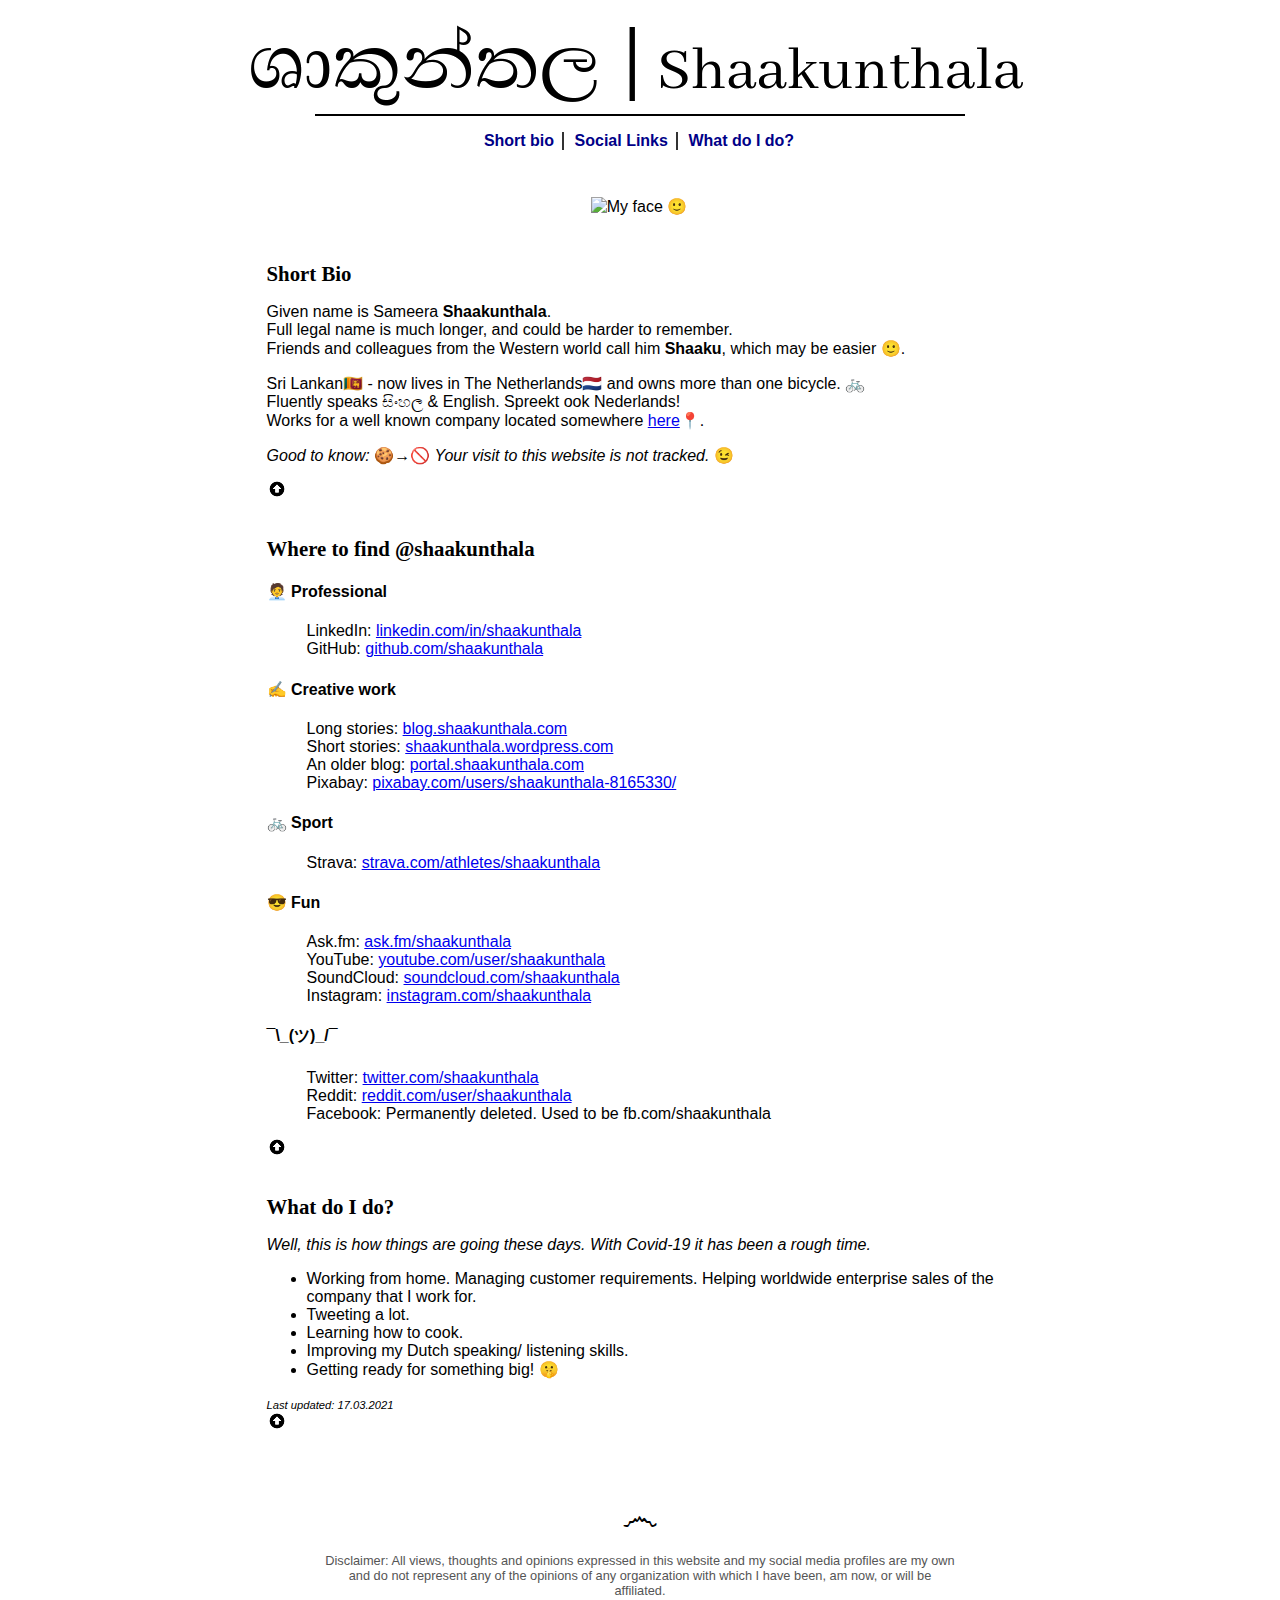
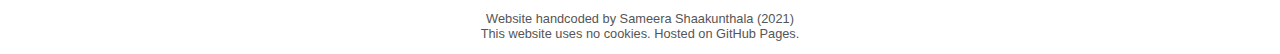
==== index.html @ c6a709c9 "Update index.html" ====
<!DOCTYPE html>
<html lang="en">
    <head>
        <title>Shaakunthala.com | Let’s get to know him!</title>
        <meta name=viewport content="width=device-width, initial-scale=1"/>
        <meta name="description" content="Personal website of Sri Lankan information technology professional, experienced JIRA specialist, and tech blogger Sameera Shaakunthala. Let’s get to know more!"/>
        <meta name="keywords" content="Shaakunthala,Shakunthala,Sameera,Atlassian,JIRA,Confluence,Bitbucket,Stash,Expert,Agile,ServiceDesk,Scrum,Kanban,Freelancer,ScrumMaster,SME,Specialist,Administrator,Developer,Blogger,Mentor,Toastmaster,LKA,NLD,Netherlands,Eindhoven,DenBosch,sHertogenbosch,Ambalangoda,Colombo,SriLanka,SriLankan,Lankan,Sri,Lanka,LK,NL,Sri Lankan JIRA administrator,Sri Lankan JIRA specialist,ශාකුන්තල,සිංහල,බ්ලොග්,සමීර"/>
        <meta name="author" content="Sameera Shaakunthala"/>
        <meta http-equiv="content-type" content="text/html; charset=UTF-8" />
        <!-- Facebook/ Twitter -->
        <meta property="og:title" content="Shaakunthala.com | Let’s get to know him!"/>
        <meta property="og:site_name" content="Personal website of Sameera Shaakunthala."/>
        <meta property="og:type" content="website"/>
        <meta property="twitter:title" content="Shaakunthala.com | Let’s get to know him!"/>
        <meta property="og:description" content="Personal website of Sri Lankan information technology professional, experienced JIRA specialist, and tech blogger Sameera Shaakunthala. Let’s get to know more!"/>
        <meta property="twitter:description" content="Personal website of Sri Lankan information technology professional, experienced JIRA specialist/ administrator, and tech blogger Sameera Shaakunthala. Let’s get to know more!"/>
        <meta name="twitter:card" content="summary"/>
        <meta property="og:image" content="http://www.shaakunthala.com/me.jpg"/>
        <meta property="twitter:image" content="http://www.shaakunthala.com/me.jpg"/>
        <meta property="og:url" content="http://www.shaakunthala.com/" />
        <meta name="twitter:site" content="http://www.shaakunthala.com/" />
        <!-- Facebook/ Twitter -->
        <link rel="shortcut icon" type="image/png" href="[data-uri]"/>
        <script>
            <!--
                /*! jQuery v3.5.1 | (c) JS Foundation and other contributors | jquery.org/license */
!function(e,t){"use strict";"object"==typeof module&&"object"==typeof module.exports?module.exports=e.document?t(e,!0):function(e){if(!e.document)throw new Error("jQuery requires a window with a document");return t(e)}:t(e)}("undefined"!=typeof window?window:this,function(C,e){"use strict";var t=[],r=Object.getPrototypeOf,s=t.slice,g=t.flat?function(e){return t.flat.call(e)}:function(e){return t.concat.apply([],e)},u=t.push,i=t.indexOf,n={},o=n.toString,v=n.hasOwnProperty,a=v.toString,l=a.call(Object),y={},m=function(e){return"function"==typeof e&&"number"!=typeof e.nodeType},x=function(e){return null!=e&&e===e.window},E=C.document,c={type:!0,src:!0,nonce:!0,noModule:!0};function b(e,t,n){var r,i,o=(n=n||E).createElement("script");if(o.text=e,t)for(r in c)(i=t[r]||t.getAttribute&&t.getAttribute(r))&&o.setAttribute(r,i);n.head.appendChild(o).parentNode.removeChild(o)}function w(e){return null==e?e+"":"object"==typeof e||"function"==typeof e?n[o.call(e)]||"object":typeof e}var f="3.5.1",S=function(e,t){return new S.fn.init(e,t)};function p(e){var t=!!e&&"length"in e&&e.length,n=w(e);return!m(e)&&!x(e)&&("array"===n||0===t||"number"==typeof t&&0<t&&t-1 in e)}S.fn=S.prototype={jquery:f,constructor:S,length:0,toArray:function(){return s.call(this)},get:function(e){return null==e?s.call(this):e<0?this[e+this.length]:this[e]},pushStack:function(e){var t=S.merge(this.constructor(),e);return t.prevObject=this,t},each:function(e){return S.each(this,e)},map:function(n){return this.pushStack(S.map(this,function(e,t){return n.call(e,t,e)}))},slice:function(){return this.pushStack(s.apply(this,arguments))},first:function(){return this.eq(0)},last:function(){return this.eq(-1)},even:function(){return this.pushStack(S.grep(this,function(e,t){return(t+1)%2}))},odd:function(){return this.pushStack(S.grep(this,function(e,t){return t%2}))},eq:function(e){var t=this.length,n=+e+(e<0?t:0);return this.pushStack(0<=n&&n<t?[this[n]]:[])},end:function(){return this.prevObject||this.constructor()},push:u,sort:t.sort,splice:t.splice},S.extend=S.fn.extend=function(){var e,t,n,r,i,o,a=arguments[0]||{},s=1,u=arguments.length,l=!1;for("boolean"==typeof a&&(l=a,a=arguments[s]||{},s++),"object"==typeof a||m(a)||(a={}),s===u&&(a=this,s--);s<u;s++)if(null!=(e=arguments[s]))for(t in e)r=e[t],"__proto__"!==t&&a!==r&&(l&&r&&(S.isPlainObject(r)||(i=Array.isArray(r)))?(n=a[t],o=i&&!Array.isArray(n)?[]:i||S.isPlainObject(n)?n:{},i=!1,a[t]=S.extend(l,o,r)):void 0!==r&&(a[t]=r));return a},S.extend({expando:"jQuery"+(f+Math.random()).replace(/\D/g,""),isReady:!0,error:function(e){throw new Error(e)},noop:function(){},isPlainObject:function(e){var t,n;return!(!e||"[object Object]"!==o.call(e))&&(!(t=r(e))||"function"==typeof(n=v.call(t,"constructor")&&t.constructor)&&a.call(n)===l)},isEmptyObject:function(e){var t;for(t in e)return!1;return!0},globalEval:function(e,t,n){b(e,{nonce:t&&t.nonce},n)},each:function(e,t){var n,r=0;if(p(e)){for(n=e.length;r<n;r++)if(!1===t.call(e[r],r,e[r]))break}else for(r in e)if(!1===t.call(e[r],r,e[r]))break;return e},makeArray:function(e,t){var n=t||[];return null!=e&&(p(Object(e))?S.merge(n,"string"==typeof e?[e]:e):u.call(n,e)),n},inArray:function(e,t,n){return null==t?-1:i.call(t,e,n)},merge:function(e,t){for(var n=+t.length,r=0,i=e.length;r<n;r++)e[i++]=t[r];return e.length=i,e},grep:function(e,t,n){for(var r=[],i=0,o=e.length,a=!n;i<o;i++)!t(e[i],i)!==a&&r.push(e[i]);return r},map:function(e,t,n){var r,i,o=0,a=[];if(p(e))for(r=e.length;o<r;o++)null!=(i=t(e[o],o,n))&&a.push(i);else for(o in e)null!=(i=t(e[o],o,n))&&a.push(i);return g(a)},guid:1,support:y}),"function"==typeof Symbol&&(S.fn[Symbol.iterator]=t[Symbol.iterator]),S.each("Boolean Number String Function Array Date RegExp Object Error Symbol".split(" "),function(e,t){n["[object "+t+"]"]=t.toLowerCase()});var d=function(n){var e,d,b,o,i,h,f,g,w,u,l,T,C,a,E,v,s,c,y,S="sizzle"+1*new Date,p=n.document,k=0,r=0,m=ue(),x=ue(),A=ue(),N=ue(),D=function(e,t){return e===t&&(l=!0),0},j={}.hasOwnProperty,t=[],q=t.pop,L=t.push,H=t.push,O=t.slice,P=function(e,t){for(var n=0,r=e.length;n<r;n++)if(e[n]===t)return n;return-1},R="checked|selected|async|autofocus|autoplay|controls|defer|disabled|hidden|ismap|loop|multiple|open|readonly|required|scoped",M="[\\x20\\t\\r\\n\\f]",I="(?:\\\\[\\da-fA-F]{1,6}"+M+"?|\\\\[^\\r\\n\\f]|[\\w-]|[^\0-\\x7f])+",W="\\["+M+"*("+I+")(?:"+M+"*([*^$|!~]?=)"+M+"*(?:'((?:\\\\.|[^\\\\'])*)'|\"((?:\\\\.|[^\\\\\"])*)\"|("+I+"))|)"+M+"*\\]",F=":("+I+")(?:\\((('((?:\\\\.|[^\\\\'])*)'|\"((?:\\\\.|[^\\\\\"])*)\")|((?:\\\\.|[^\\\\()[\\]]|"+W+")*)|.*)\\)|)",B=new RegExp(M+"+","g"),$=new RegExp("^"+M+"+|((?:^|[^\\\\])(?:\\\\.)*)"+M+"+$","g"),_=new RegExp("^"+M+"*,"+M+"*"),z=new RegExp("^"+M+"*([>+~]|"+M+")"+M+"*"),U=new RegExp(M+"|>"),X=new RegExp(F),V=new RegExp("^"+I+"$"),G={ID:new RegExp("^#("+I+")"),CLASS:new RegExp("^\\.("+I+")"),TAG:new RegExp("^("+I+"|[*])"),ATTR:new RegExp("^"+W),PSEUDO:new RegExp("^"+F),CHILD:new RegExp("^:(only|first|last|nth|nth-last)-(child|of-type)(?:\\("+M+"*(even|odd|(([+-]|)(\\d*)n|)"+M+"*(?:([+-]|)"+M+"*(\\d+)|))"+M+"*\\)|)","i"),bool:new RegExp("^(?:"+R+")$","i"),needsContext:new RegExp("^"+M+"*[>+~]|:(even|odd|eq|gt|lt|nth|first|last)(?:\\("+M+"*((?:-\\d)?\\d*)"+M+"*\\)|)(?=[^-]|$)","i")},Y=/HTML$/i,Q=/^(?:input|select|textarea|button)$/i,J=/^h\d$/i,K=/^[^{]+\{\s*\[native \w/,Z=/^(?:#([\w-]+)|(\w+)|\.([\w-]+))$/,ee=/[+~]/,te=new RegExp("\\\\[\\da-fA-F]{1,6}"+M+"?|\\\\([^\\r\\n\\f])","g"),ne=function(e,t){var n="0x"+e.slice(1)-65536;return t||(n<0?String.fromCharCode(n+65536):String.fromCharCode(n>>10|55296,1023&n|56320))},re=/([\0-\x1f\x7f]|^-?\d)|^-$|[^\0-\x1f\x7f-\uFFFF\w-]/g,ie=function(e,t){return t?"\0"===e?"\ufffd":e.slice(0,-1)+"\\"+e.charCodeAt(e.length-1).toString(16)+" ":"\\"+e},oe=function(){T()},ae=be(function(e){return!0===e.disabled&&"fieldset"===e.nodeName.toLowerCase()},{dir:"parentNode",next:"legend"});try{H.apply(t=O.call(p.childNodes),p.childNodes),t[p.childNodes.length].nodeType}catch(e){H={apply:t.length?function(e,t){L.apply(e,O.call(t))}:function(e,t){var n=e.length,r=0;while(e[n++]=t[r++]);e.length=n-1}}}function se(t,e,n,r){var i,o,a,s,u,l,c,f=e&&e.ownerDocument,p=e?e.nodeType:9;if(n=n||[],"string"!=typeof t||!t||1!==p&&9!==p&&11!==p)return n;if(!r&&(T(e),e=e||C,E)){if(11!==p&&(u=Z.exec(t)))if(i=u[1]){if(9===p){if(!(a=e.getElementById(i)))return n;if(a.id===i)return n.push(a),n}else if(f&&(a=f.getElementById(i))&&y(e,a)&&a.id===i)return n.push(a),n}else{if(u[2])return H.apply(n,e.getElementsByTagName(t)),n;if((i=u[3])&&d.getElementsByClassName&&e.getElementsByClassName)return H.apply(n,e.getElementsByClassName(i)),n}if(d.qsa&&!N[t+" "]&&(!v||!v.test(t))&&(1!==p||"object"!==e.nodeName.toLowerCase())){if(c=t,f=e,1===p&&(U.test(t)||z.test(t))){(f=ee.test(t)&&ye(e.parentNode)||e)===e&&d.scope||((s=e.getAttribute("id"))?s=s.replace(re,ie):e.setAttribute("id",s=S)),o=(l=h(t)).length;while(o--)l[o]=(s?"#"+s:":scope")+" "+xe(l[o]);c=l.join(",")}try{return H.apply(n,f.querySelectorAll(c)),n}catch(e){N(t,!0)}finally{s===S&&e.removeAttribute("id")}}}return g(t.replace($,"$1"),e,n,r)}function ue(){var r=[];return function e(t,n){return r.push(t+" ")>b.cacheLength&&delete e[r.shift()],e[t+" "]=n}}function le(e){return e[S]=!0,e}function ce(e){var t=C.createElement("fieldset");try{return!!e(t)}catch(e){return!1}finally{t.parentNode&&t.parentNode.removeChild(t),t=null}}function fe(e,t){var n=e.split("|"),r=n.length;while(r--)b.attrHandle[n[r]]=t}function pe(e,t){var n=t&&e,r=n&&1===e.nodeType&&1===t.nodeType&&e.sourceIndex-t.sourceIndex;if(r)return r;if(n)while(n=n.nextSibling)if(n===t)return-1;return e?1:-1}function de(t){return function(e){return"input"===e.nodeName.toLowerCase()&&e.type===t}}function he(n){return function(e){var t=e.nodeName.toLowerCase();return("input"===t||"button"===t)&&e.type===n}}function ge(t){return function(e){return"form"in e?e.parentNode&&!1===e.disabled?"label"in e?"label"in e.parentNode?e.parentNode.disabled===t:e.disabled===t:e.isDisabled===t||e.isDisabled!==!t&&ae(e)===t:e.disabled===t:"label"in e&&e.disabled===t}}function ve(a){return le(function(o){return o=+o,le(function(e,t){var n,r=a([],e.length,o),i=r.length;while(i--)e[n=r[i]]&&(e[n]=!(t[n]=e[n]))})})}function ye(e){return e&&"undefined"!=typeof e.getElementsByTagName&&e}for(e in d=se.support={},i=se.isXML=function(e){var t=e.namespaceURI,n=(e.ownerDocument||e).documentElement;return!Y.test(t||n&&n.nodeName||"HTML")},T=se.setDocument=function(e){var t,n,r=e?e.ownerDocument||e:p;return r!=C&&9===r.nodeType&&r.documentElement&&(a=(C=r).documentElement,E=!i(C),p!=C&&(n=C.defaultView)&&n.top!==n&&(n.addEventListener?n.addEventListener("unload",oe,!1):n.attachEvent&&n.attachEvent("onunload",oe)),d.scope=ce(function(e){return a.appendChild(e).appendChild(C.createElement("div")),"undefined"!=typeof e.querySelectorAll&&!e.querySelectorAll(":scope fieldset div").length}),d.attributes=ce(function(e){return e.className="i",!e.getAttribute("className")}),d.getElementsByTagName=ce(function(e){return e.appendChild(C.createComment("")),!e.getElementsByTagName("*").length}),d.getElementsByClassName=K.test(C.getElementsByClassName),d.getById=ce(function(e){return a.appendChild(e).id=S,!C.getElementsByName||!C.getElementsByName(S).length}),d.getById?(b.filter.ID=function(e){var t=e.replace(te,ne);return function(e){return e.getAttribute("id")===t}},b.find.ID=function(e,t){if("undefined"!=typeof t.getElementById&&E){var n=t.getElementById(e);return n?[n]:[]}}):(b.filter.ID=function(e){var n=e.replace(te,ne);return function(e){var t="undefined"!=typeof e.getAttributeNode&&e.getAttributeNode("id");return t&&t.value===n}},b.find.ID=function(e,t){if("undefined"!=typeof t.getElementById&&E){var n,r,i,o=t.getElementById(e);if(o){if((n=o.getAttributeNode("id"))&&n.value===e)return[o];i=t.getElementsByName(e),r=0;while(o=i[r++])if((n=o.getAttributeNode("id"))&&n.value===e)return[o]}return[]}}),b.find.TAG=d.getElementsByTagName?function(e,t){return"undefined"!=typeof t.getElementsByTagName?t.getElementsByTagName(e):d.qsa?t.querySelectorAll(e):void 0}:function(e,t){var n,r=[],i=0,o=t.getElementsByTagName(e);if("*"===e){while(n=o[i++])1===n.nodeType&&r.push(n);return r}return o},b.find.CLASS=d.getElementsByClassName&&function(e,t){if("undefined"!=typeof t.getElementsByClassName&&E)return t.getElementsByClassName(e)},s=[],v=[],(d.qsa=K.test(C.querySelectorAll))&&(ce(function(e){var t;a.appendChild(e).innerHTML="<a id='"+S+"'></a><select id='"+S+"-\r\\' msallowcapture=''><option selected=''></option></select>",e.querySelectorAll("[msallowcapture^='']").length&&v.push("[*^$]="+M+"*(?:''|\"\")"),e.querySelectorAll("[selected]").length||v.push("\\["+M+"*(?:value|"+R+")"),e.querySelectorAll("[id~="+S+"-]").length||v.push("~="),(t=C.createElement("input")).setAttribute("name",""),e.appendChild(t),e.querySelectorAll("[name='']").length||v.push("\\["+M+"*name"+M+"*="+M+"*(?:''|\"\")"),e.querySelectorAll(":checked").length||v.push(":checked"),e.querySelectorAll("a#"+S+"+*").length||v.push(".#.+[+~]"),e.querySelectorAll("\\\f"),v.push("[\\r\\n\\f]")}),ce(function(e){e.innerHTML="<a href='' disabled='disabled'></a><select disabled='disabled'><option/></select>";var t=C.createElement("input");t.setAttribute("type","hidden"),e.appendChild(t).setAttribute("name","D"),e.querySelectorAll("[name=d]").length&&v.push("name"+M+"*[*^$|!~]?="),2!==e.querySelectorAll(":enabled").length&&v.push(":enabled",":disabled"),a.appendChild(e).disabled=!0,2!==e.querySelectorAll(":disabled").length&&v.push(":enabled",":disabled"),e.querySelectorAll("*,:x"),v.push(",.*:")})),(d.matchesSelector=K.test(c=a.matches||a.webkitMatchesSelector||a.mozMatchesSelector||a.oMatchesSelector||a.msMatchesSelector))&&ce(function(e){d.disconnectedMatch=c.call(e,"*"),c.call(e,"[s!='']:x"),s.push("!=",F)}),v=v.length&&new RegExp(v.join("|")),s=s.length&&new RegExp(s.join("|")),t=K.test(a.compareDocumentPosition),y=t||K.test(a.contains)?function(e,t){var n=9===e.nodeType?e.documentElement:e,r=t&&t.parentNode;return e===r||!(!r||1!==r.nodeType||!(n.contains?n.contains(r):e.compareDocumentPosition&&16&e.compareDocumentPosition(r)))}:function(e,t){if(t)while(t=t.parentNode)if(t===e)return!0;return!1},D=t?function(e,t){if(e===t)return l=!0,0;var n=!e.compareDocumentPosition-!t.compareDocumentPosition;return n||(1&(n=(e.ownerDocument||e)==(t.ownerDocument||t)?e.compareDocumentPosition(t):1)||!d.sortDetached&&t.compareDocumentPosition(e)===n?e==C||e.ownerDocument==p&&y(p,e)?-1:t==C||t.ownerDocument==p&&y(p,t)?1:u?P(u,e)-P(u,t):0:4&n?-1:1)}:function(e,t){if(e===t)return l=!0,0;var n,r=0,i=e.parentNode,o=t.parentNode,a=[e],s=[t];if(!i||!o)return e==C?-1:t==C?1:i?-1:o?1:u?P(u,e)-P(u,t):0;if(i===o)return pe(e,t);n=e;while(n=n.parentNode)a.unshift(n);n=t;while(n=n.parentNode)s.unshift(n);while(a[r]===s[r])r++;return r?pe(a[r],s[r]):a[r]==p?-1:s[r]==p?1:0}),C},se.matches=function(e,t){return se(e,null,null,t)},se.matchesSelector=function(e,t){if(T(e),d.matchesSelector&&E&&!N[t+" "]&&(!s||!s.test(t))&&(!v||!v.test(t)))try{var n=c.call(e,t);if(n||d.disconnectedMatch||e.document&&11!==e.document.nodeType)return n}catch(e){N(t,!0)}return 0<se(t,C,null,[e]).length},se.contains=function(e,t){return(e.ownerDocument||e)!=C&&T(e),y(e,t)},se.attr=function(e,t){(e.ownerDocument||e)!=C&&T(e);var n=b.attrHandle[t.toLowerCase()],r=n&&j.call(b.attrHandle,t.toLowerCase())?n(e,t,!E):void 0;return void 0!==r?r:d.attributes||!E?e.getAttribute(t):(r=e.getAttributeNode(t))&&r.specified?r.value:null},se.escape=function(e){return(e+"").replace(re,ie)},se.error=function(e){throw new Error("Syntax error, unrecognized expression: "+e)},se.uniqueSort=function(e){var t,n=[],r=0,i=0;if(l=!d.detectDuplicates,u=!d.sortStable&&e.slice(0),e.sort(D),l){while(t=e[i++])t===e[i]&&(r=n.push(i));while(r--)e.splice(n[r],1)}return u=null,e},o=se.getText=function(e){var t,n="",r=0,i=e.nodeType;if(i){if(1===i||9===i||11===i){if("string"==typeof e.textContent)return e.textContent;for(e=e.firstChild;e;e=e.nextSibling)n+=o(e)}else if(3===i||4===i)return e.nodeValue}else while(t=e[r++])n+=o(t);return n},(b=se.selectors={cacheLength:50,createPseudo:le,match:G,attrHandle:{},find:{},relative:{">":{dir:"parentNode",first:!0}," ":{dir:"parentNode"},"+":{dir:"previousSibling",first:!0},"~":{dir:"previousSibling"}},preFilter:{ATTR:function(e){return e[1]=e[1].replace(te,ne),e[3]=(e[3]||e[4]||e[5]||"").replace(te,ne),"~="===e[2]&&(e[3]=" "+e[3]+" "),e.slice(0,4)},CHILD:function(e){return e[1]=e[1].toLowerCase(),"nth"===e[1].slice(0,3)?(e[3]||se.error(e[0]),e[4]=+(e[4]?e[5]+(e[6]||1):2*("even"===e[3]||"odd"===e[3])),e[5]=+(e[7]+e[8]||"odd"===e[3])):e[3]&&se.error(e[0]),e},PSEUDO:function(e){var t,n=!e[6]&&e[2];return G.CHILD.test(e[0])?null:(e[3]?e[2]=e[4]||e[5]||"":n&&X.test(n)&&(t=h(n,!0))&&(t=n.indexOf(")",n.length-t)-n.length)&&(e[0]=e[0].slice(0,t),e[2]=n.slice(0,t)),e.slice(0,3))}},filter:{TAG:function(e){var t=e.replace(te,ne).toLowerCase();return"*"===e?function(){return!0}:function(e){return e.nodeName&&e.nodeName.toLowerCase()===t}},CLASS:function(e){var t=m[e+" "];return t||(t=new RegExp("(^|"+M+")"+e+"("+M+"|$)"))&&m(e,function(e){return t.test("string"==typeof e.className&&e.className||"undefined"!=typeof e.getAttribute&&e.getAttribute("class")||"")})},ATTR:function(n,r,i){return function(e){var t=se.attr(e,n);return null==t?"!="===r:!r||(t+="","="===r?t===i:"!="===r?t!==i:"^="===r?i&&0===t.indexOf(i):"*="===r?i&&-1<t.indexOf(i):"$="===r?i&&t.slice(-i.length)===i:"~="===r?-1<(" "+t.replace(B," ")+" ").indexOf(i):"|="===r&&(t===i||t.slice(0,i.length+1)===i+"-"))}},CHILD:function(h,e,t,g,v){var y="nth"!==h.slice(0,3),m="last"!==h.slice(-4),x="of-type"===e;return 1===g&&0===v?function(e){return!!e.parentNode}:function(e,t,n){var r,i,o,a,s,u,l=y!==m?"nextSibling":"previousSibling",c=e.parentNode,f=x&&e.nodeName.toLowerCase(),p=!n&&!x,d=!1;if(c){if(y){while(l){a=e;while(a=a[l])if(x?a.nodeName.toLowerCase()===f:1===a.nodeType)return!1;u=l="only"===h&&!u&&"nextSibling"}return!0}if(u=[m?c.firstChild:c.lastChild],m&&p){d=(s=(r=(i=(o=(a=c)[S]||(a[S]={}))[a.uniqueID]||(o[a.uniqueID]={}))[h]||[])[0]===k&&r[1])&&r[2],a=s&&c.childNodes[s];while(a=++s&&a&&a[l]||(d=s=0)||u.pop())if(1===a.nodeType&&++d&&a===e){i[h]=[k,s,d];break}}else if(p&&(d=s=(r=(i=(o=(a=e)[S]||(a[S]={}))[a.uniqueID]||(o[a.uniqueID]={}))[h]||[])[0]===k&&r[1]),!1===d)while(a=++s&&a&&a[l]||(d=s=0)||u.pop())if((x?a.nodeName.toLowerCase()===f:1===a.nodeType)&&++d&&(p&&((i=(o=a[S]||(a[S]={}))[a.uniqueID]||(o[a.uniqueID]={}))[h]=[k,d]),a===e))break;return(d-=v)===g||d%g==0&&0<=d/g}}},PSEUDO:function(e,o){var t,a=b.pseudos[e]||b.setFilters[e.toLowerCase()]||se.error("unsupported pseudo: "+e);return a[S]?a(o):1<a.length?(t=[e,e,"",o],b.setFilters.hasOwnProperty(e.toLowerCase())?le(function(e,t){var n,r=a(e,o),i=r.length;while(i--)e[n=P(e,r[i])]=!(t[n]=r[i])}):function(e){return a(e,0,t)}):a}},pseudos:{not:le(function(e){var r=[],i=[],s=f(e.replace($,"$1"));return s[S]?le(function(e,t,n,r){var i,o=s(e,null,r,[]),a=e.length;while(a--)(i=o[a])&&(e[a]=!(t[a]=i))}):function(e,t,n){return r[0]=e,s(r,null,n,i),r[0]=null,!i.pop()}}),has:le(function(t){return function(e){return 0<se(t,e).length}}),contains:le(function(t){return t=t.replace(te,ne),function(e){return-1<(e.textContent||o(e)).indexOf(t)}}),lang:le(function(n){return V.test(n||"")||se.error("unsupported lang: "+n),n=n.replace(te,ne).toLowerCase(),function(e){var t;do{if(t=E?e.lang:e.getAttribute("xml:lang")||e.getAttribute("lang"))return(t=t.toLowerCase())===n||0===t.indexOf(n+"-")}while((e=e.parentNode)&&1===e.nodeType);return!1}}),target:function(e){var t=n.location&&n.location.hash;return t&&t.slice(1)===e.id},root:function(e){return e===a},focus:function(e){return e===C.activeElement&&(!C.hasFocus||C.hasFocus())&&!!(e.type||e.href||~e.tabIndex)},enabled:ge(!1),disabled:ge(!0),checked:function(e){var t=e.nodeName.toLowerCase();return"input"===t&&!!e.checked||"option"===t&&!!e.selected},selected:function(e){return e.parentNode&&e.parentNode.selectedIndex,!0===e.selected},empty:function(e){for(e=e.firstChild;e;e=e.nextSibling)if(e.nodeType<6)return!1;return!0},parent:function(e){return!b.pseudos.empty(e)},header:function(e){return J.test(e.nodeName)},input:function(e){return Q.test(e.nodeName)},button:function(e){var t=e.nodeName.toLowerCase();return"input"===t&&"button"===e.type||"button"===t},text:function(e){var t;return"input"===e.nodeName.toLowerCase()&&"text"===e.type&&(null==(t=e.getAttribute("type"))||"text"===t.toLowerCase())},first:ve(function(){return[0]}),last:ve(function(e,t){return[t-1]}),eq:ve(function(e,t,n){return[n<0?n+t:n]}),even:ve(function(e,t){for(var n=0;n<t;n+=2)e.push(n);return e}),odd:ve(function(e,t){for(var n=1;n<t;n+=2)e.push(n);return e}),lt:ve(function(e,t,n){for(var r=n<0?n+t:t<n?t:n;0<=--r;)e.push(r);return e}),gt:ve(function(e,t,n){for(var r=n<0?n+t:n;++r<t;)e.push(r);return e})}}).pseudos.nth=b.pseudos.eq,{radio:!0,checkbox:!0,file:!0,password:!0,image:!0})b.pseudos[e]=de(e);for(e in{submit:!0,reset:!0})b.pseudos[e]=he(e);function me(){}function xe(e){for(var t=0,n=e.length,r="";t<n;t++)r+=e[t].value;return r}function be(s,e,t){var u=e.dir,l=e.next,c=l||u,f=t&&"parentNode"===c,p=r++;return e.first?function(e,t,n){while(e=e[u])if(1===e.nodeType||f)return s(e,t,n);return!1}:function(e,t,n){var r,i,o,a=[k,p];if(n){while(e=e[u])if((1===e.nodeType||f)&&s(e,t,n))return!0}else while(e=e[u])if(1===e.nodeType||f)if(i=(o=e[S]||(e[S]={}))[e.uniqueID]||(o[e.uniqueID]={}),l&&l===e.nodeName.toLowerCase())e=e[u]||e;else{if((r=i[c])&&r[0]===k&&r[1]===p)return a[2]=r[2];if((i[c]=a)[2]=s(e,t,n))return!0}return!1}}function we(i){return 1<i.length?function(e,t,n){var r=i.length;while(r--)if(!i[r](e,t,n))return!1;return!0}:i[0]}function Te(e,t,n,r,i){for(var o,a=[],s=0,u=e.length,l=null!=t;s<u;s++)(o=e[s])&&(n&&!n(o,r,i)||(a.push(o),l&&t.push(s)));return a}function Ce(d,h,g,v,y,e){return v&&!v[S]&&(v=Ce(v)),y&&!y[S]&&(y=Ce(y,e)),le(function(e,t,n,r){var i,o,a,s=[],u=[],l=t.length,c=e||function(e,t,n){for(var r=0,i=t.length;r<i;r++)se(e,t[r],n);return n}(h||"*",n.nodeType?[n]:n,[]),f=!d||!e&&h?c:Te(c,s,d,n,r),p=g?y||(e?d:l||v)?[]:t:f;if(g&&g(f,p,n,r),v){i=Te(p,u),v(i,[],n,r),o=i.length;while(o--)(a=i[o])&&(p[u[o]]=!(f[u[o]]=a))}if(e){if(y||d){if(y){i=[],o=p.length;while(o--)(a=p[o])&&i.push(f[o]=a);y(null,p=[],i,r)}o=p.length;while(o--)(a=p[o])&&-1<(i=y?P(e,a):s[o])&&(e[i]=!(t[i]=a))}}else p=Te(p===t?p.splice(l,p.length):p),y?y(null,t,p,r):H.apply(t,p)})}function Ee(e){for(var i,t,n,r=e.length,o=b.relative[e[0].type],a=o||b.relative[" "],s=o?1:0,u=be(function(e){return e===i},a,!0),l=be(function(e){return-1<P(i,e)},a,!0),c=[function(e,t,n){var r=!o&&(n||t!==w)||((i=t).nodeType?u(e,t,n):l(e,t,n));return i=null,r}];s<r;s++)if(t=b.relative[e[s].type])c=[be(we(c),t)];else{if((t=b.filter[e[s].type].apply(null,e[s].matches))[S]){for(n=++s;n<r;n++)if(b.relative[e[n].type])break;return Ce(1<s&&we(c),1<s&&xe(e.slice(0,s-1).concat({value:" "===e[s-2].type?"*":""})).replace($,"$1"),t,s<n&&Ee(e.slice(s,n)),n<r&&Ee(e=e.slice(n)),n<r&&xe(e))}c.push(t)}return we(c)}return me.prototype=b.filters=b.pseudos,b.setFilters=new me,h=se.tokenize=function(e,t){var n,r,i,o,a,s,u,l=x[e+" "];if(l)return t?0:l.slice(0);a=e,s=[],u=b.preFilter;while(a){for(o in n&&!(r=_.exec(a))||(r&&(a=a.slice(r[0].length)||a),s.push(i=[])),n=!1,(r=z.exec(a))&&(n=r.shift(),i.push({value:n,type:r[0].replace($," ")}),a=a.slice(n.length)),b.filter)!(r=G[o].exec(a))||u[o]&&!(r=u[o](r))||(n=r.shift(),i.push({value:n,type:o,matches:r}),a=a.slice(n.length));if(!n)break}return t?a.length:a?se.error(e):x(e,s).slice(0)},f=se.compile=function(e,t){var n,v,y,m,x,r,i=[],o=[],a=A[e+" "];if(!a){t||(t=h(e)),n=t.length;while(n--)(a=Ee(t[n]))[S]?i.push(a):o.push(a);(a=A(e,(v=o,m=0<(y=i).length,x=0<v.length,r=function(e,t,n,r,i){var o,a,s,u=0,l="0",c=e&&[],f=[],p=w,d=e||x&&b.find.TAG("*",i),h=k+=null==p?1:Math.random()||.1,g=d.length;for(i&&(w=t==C||t||i);l!==g&&null!=(o=d[l]);l++){if(x&&o){a=0,t||o.ownerDocument==C||(T(o),n=!E);while(s=v[a++])if(s(o,t||C,n)){r.push(o);break}i&&(k=h)}m&&((o=!s&&o)&&u--,e&&c.push(o))}if(u+=l,m&&l!==u){a=0;while(s=y[a++])s(c,f,t,n);if(e){if(0<u)while(l--)c[l]||f[l]||(f[l]=q.call(r));f=Te(f)}H.apply(r,f),i&&!e&&0<f.length&&1<u+y.length&&se.uniqueSort(r)}return i&&(k=h,w=p),c},m?le(r):r))).selector=e}return a},g=se.select=function(e,t,n,r){var i,o,a,s,u,l="function"==typeof e&&e,c=!r&&h(e=l.selector||e);if(n=n||[],1===c.length){if(2<(o=c[0]=c[0].slice(0)).length&&"ID"===(a=o[0]).type&&9===t.nodeType&&E&&b.relative[o[1].type]){if(!(t=(b.find.ID(a.matches[0].replace(te,ne),t)||[])[0]))return n;l&&(t=t.parentNode),e=e.slice(o.shift().value.length)}i=G.needsContext.test(e)?0:o.length;while(i--){if(a=o[i],b.relative[s=a.type])break;if((u=b.find[s])&&(r=u(a.matches[0].replace(te,ne),ee.test(o[0].type)&&ye(t.parentNode)||t))){if(o.splice(i,1),!(e=r.length&&xe(o)))return H.apply(n,r),n;break}}}return(l||f(e,c))(r,t,!E,n,!t||ee.test(e)&&ye(t.parentNode)||t),n},d.sortStable=S.split("").sort(D).join("")===S,d.detectDuplicates=!!l,T(),d.sortDetached=ce(function(e){return 1&e.compareDocumentPosition(C.createElement("fieldset"))}),ce(function(e){return e.innerHTML="<a href='#'></a>","#"===e.firstChild.getAttribute("href")})||fe("type|href|height|width",function(e,t,n){if(!n)return e.getAttribute(t,"type"===t.toLowerCase()?1:2)}),d.attributes&&ce(function(e){return e.innerHTML="<input/>",e.firstChild.setAttribute("value",""),""===e.firstChild.getAttribute("value")})||fe("value",function(e,t,n){if(!n&&"input"===e.nodeName.toLowerCase())return e.defaultValue}),ce(function(e){return null==e.getAttribute("disabled")})||fe(R,function(e,t,n){var r;if(!n)return!0===e[t]?t.toLowerCase():(r=e.getAttributeNode(t))&&r.specified?r.value:null}),se}(C);S.find=d,S.expr=d.selectors,S.expr[":"]=S.expr.pseudos,S.uniqueSort=S.unique=d.uniqueSort,S.text=d.getText,S.isXMLDoc=d.isXML,S.contains=d.contains,S.escapeSelector=d.escape;var h=function(e,t,n){var r=[],i=void 0!==n;while((e=e[t])&&9!==e.nodeType)if(1===e.nodeType){if(i&&S(e).is(n))break;r.push(e)}return r},T=function(e,t){for(var n=[];e;e=e.nextSibling)1===e.nodeType&&e!==t&&n.push(e);return n},k=S.expr.match.needsContext;function A(e,t){return e.nodeName&&e.nodeName.toLowerCase()===t.toLowerCase()}var N=/^<([a-z][^\/\0>:\x20\t\r\n\f]*)[\x20\t\r\n\f]*\/?>(?:<\/\1>|)$/i;function D(e,n,r){return m(n)?S.grep(e,function(e,t){return!!n.call(e,t,e)!==r}):n.nodeType?S.grep(e,function(e){return e===n!==r}):"string"!=typeof n?S.grep(e,function(e){return-1<i.call(n,e)!==r}):S.filter(n,e,r)}S.filter=function(e,t,n){var r=t[0];return n&&(e=":not("+e+")"),1===t.length&&1===r.nodeType?S.find.matchesSelector(r,e)?[r]:[]:S.find.matches(e,S.grep(t,function(e){return 1===e.nodeType}))},S.fn.extend({find:function(e){var t,n,r=this.length,i=this;if("string"!=typeof e)return this.pushStack(S(e).filter(function(){for(t=0;t<r;t++)if(S.contains(i[t],this))return!0}));for(n=this.pushStack([]),t=0;t<r;t++)S.find(e,i[t],n);return 1<r?S.uniqueSort(n):n},filter:function(e){return this.pushStack(D(this,e||[],!1))},not:function(e){return this.pushStack(D(this,e||[],!0))},is:function(e){return!!D(this,"string"==typeof e&&k.test(e)?S(e):e||[],!1).length}});var j,q=/^(?:\s*(<[\w\W]+>)[^>]*|#([\w-]+))$/;(S.fn.init=function(e,t,n){var r,i;if(!e)return this;if(n=n||j,"string"==typeof e){if(!(r="<"===e[0]&&">"===e[e.length-1]&&3<=e.length?[null,e,null]:q.exec(e))||!r[1]&&t)return!t||t.jquery?(t||n).find(e):this.constructor(t).find(e);if(r[1]){if(t=t instanceof S?t[0]:t,S.merge(this,S.parseHTML(r[1],t&&t.nodeType?t.ownerDocument||t:E,!0)),N.test(r[1])&&S.isPlainObject(t))for(r in t)m(this[r])?this[r](t[r]):this.attr(r,t[r]);return this}return(i=E.getElementById(r[2]))&&(this[0]=i,this.length=1),this}return e.nodeType?(this[0]=e,this.length=1,this):m(e)?void 0!==n.ready?n.ready(e):e(S):S.makeArray(e,this)}).prototype=S.fn,j=S(E);var L=/^(?:parents|prev(?:Until|All))/,H={children:!0,contents:!0,next:!0,prev:!0};function O(e,t){while((e=e[t])&&1!==e.nodeType);return e}S.fn.extend({has:function(e){var t=S(e,this),n=t.length;return this.filter(function(){for(var e=0;e<n;e++)if(S.contains(this,t[e]))return!0})},closest:function(e,t){var n,r=0,i=this.length,o=[],a="string"!=typeof e&&S(e);if(!k.test(e))for(;r<i;r++)for(n=this[r];n&&n!==t;n=n.parentNode)if(n.nodeType<11&&(a?-1<a.index(n):1===n.nodeType&&S.find.matchesSelector(n,e))){o.push(n);break}return this.pushStack(1<o.length?S.uniqueSort(o):o)},index:function(e){return e?"string"==typeof e?i.call(S(e),this[0]):i.call(this,e.jquery?e[0]:e):this[0]&&this[0].parentNode?this.first().prevAll().length:-1},add:function(e,t){return this.pushStack(S.uniqueSort(S.merge(this.get(),S(e,t))))},addBack:function(e){return this.add(null==e?this.prevObject:this.prevObject.filter(e))}}),S.each({parent:function(e){var t=e.parentNode;return t&&11!==t.nodeType?t:null},parents:function(e){return h(e,"parentNode")},parentsUntil:function(e,t,n){return h(e,"parentNode",n)},next:function(e){return O(e,"nextSibling")},prev:function(e){return O(e,"previousSibling")},nextAll:function(e){return h(e,"nextSibling")},prevAll:function(e){return h(e,"previousSibling")},nextUntil:function(e,t,n){return h(e,"nextSibling",n)},prevUntil:function(e,t,n){return h(e,"previousSibling",n)},siblings:function(e){return T((e.parentNode||{}).firstChild,e)},children:function(e){return T(e.firstChild)},contents:function(e){return null!=e.contentDocument&&r(e.contentDocument)?e.contentDocument:(A(e,"template")&&(e=e.content||e),S.merge([],e.childNodes))}},function(r,i){S.fn[r]=function(e,t){var n=S.map(this,i,e);return"Until"!==r.slice(-5)&&(t=e),t&&"string"==typeof t&&(n=S.filter(t,n)),1<this.length&&(H[r]||S.uniqueSort(n),L.test(r)&&n.reverse()),this.pushStack(n)}});var P=/[^\x20\t\r\n\f]+/g;function R(e){return e}function M(e){throw e}function I(e,t,n,r){var i;try{e&&m(i=e.promise)?i.call(e).done(t).fail(n):e&&m(i=e.then)?i.call(e,t,n):t.apply(void 0,[e].slice(r))}catch(e){n.apply(void 0,[e])}}S.Callbacks=function(r){var e,n;r="string"==typeof r?(e=r,n={},S.each(e.match(P)||[],function(e,t){n[t]=!0}),n):S.extend({},r);var i,t,o,a,s=[],u=[],l=-1,c=function(){for(a=a||r.once,o=i=!0;u.length;l=-1){t=u.shift();while(++l<s.length)!1===s[l].apply(t[0],t[1])&&r.stopOnFalse&&(l=s.length,t=!1)}r.memory||(t=!1),i=!1,a&&(s=t?[]:"")},f={add:function(){return s&&(t&&!i&&(l=s.length-1,u.push(t)),function n(e){S.each(e,function(e,t){m(t)?r.unique&&f.has(t)||s.push(t):t&&t.length&&"string"!==w(t)&&n(t)})}(arguments),t&&!i&&c()),this},remove:function(){return S.each(arguments,function(e,t){var n;while(-1<(n=S.inArray(t,s,n)))s.splice(n,1),n<=l&&l--}),this},has:function(e){return e?-1<S.inArray(e,s):0<s.length},empty:function(){return s&&(s=[]),this},disable:function(){return a=u=[],s=t="",this},disabled:function(){return!s},lock:function(){return a=u=[],t||i||(s=t=""),this},locked:function(){return!!a},fireWith:function(e,t){return a||(t=[e,(t=t||[]).slice?t.slice():t],u.push(t),i||c()),this},fire:function(){return f.fireWith(this,arguments),this},fired:function(){return!!o}};return f},S.extend({Deferred:function(e){var o=[["notify","progress",S.Callbacks("memory"),S.Callbacks("memory"),2],["resolve","done",S.Callbacks("once memory"),S.Callbacks("once memory"),0,"resolved"],["reject","fail",S.Callbacks("once memory"),S.Callbacks("once memory"),1,"rejected"]],i="pending",a={state:function(){return i},always:function(){return s.done(arguments).fail(arguments),this},"catch":function(e){return a.then(null,e)},pipe:function(){var i=arguments;return S.Deferred(function(r){S.each(o,function(e,t){var n=m(i[t[4]])&&i[t[4]];s[t[1]](function(){var e=n&&n.apply(this,arguments);e&&m(e.promise)?e.promise().progress(r.notify).done(r.resolve).fail(r.reject):r[t[0]+"With"](this,n?[e]:arguments)})}),i=null}).promise()},then:function(t,n,r){var u=0;function l(i,o,a,s){return function(){var n=this,r=arguments,e=function(){var e,t;if(!(i<u)){if((e=a.apply(n,r))===o.promise())throw new TypeError("Thenable self-resolution");t=e&&("object"==typeof e||"function"==typeof e)&&e.then,m(t)?s?t.call(e,l(u,o,R,s),l(u,o,M,s)):(u++,t.call(e,l(u,o,R,s),l(u,o,M,s),l(u,o,R,o.notifyWith))):(a!==R&&(n=void 0,r=[e]),(s||o.resolveWith)(n,r))}},t=s?e:function(){try{e()}catch(e){S.Deferred.exceptionHook&&S.Deferred.exceptionHook(e,t.stackTrace),u<=i+1&&(a!==M&&(n=void 0,r=[e]),o.rejectWith(n,r))}};i?t():(S.Deferred.getStackHook&&(t.stackTrace=S.Deferred.getStackHook()),C.setTimeout(t))}}return S.Deferred(function(e){o[0][3].add(l(0,e,m(r)?r:R,e.notifyWith)),o[1][3].add(l(0,e,m(t)?t:R)),o[2][3].add(l(0,e,m(n)?n:M))}).promise()},promise:function(e){return null!=e?S.extend(e,a):a}},s={};return S.each(o,function(e,t){var n=t[2],r=t[5];a[t[1]]=n.add,r&&n.add(function(){i=r},o[3-e][2].disable,o[3-e][3].disable,o[0][2].lock,o[0][3].lock),n.add(t[3].fire),s[t[0]]=function(){return s[t[0]+"With"](this===s?void 0:this,arguments),this},s[t[0]+"With"]=n.fireWith}),a.promise(s),e&&e.call(s,s),s},when:function(e){var n=arguments.length,t=n,r=Array(t),i=s.call(arguments),o=S.Deferred(),a=function(t){return function(e){r[t]=this,i[t]=1<arguments.length?s.call(arguments):e,--n||o.resolveWith(r,i)}};if(n<=1&&(I(e,o.done(a(t)).resolve,o.reject,!n),"pending"===o.state()||m(i[t]&&i[t].then)))return o.then();while(t--)I(i[t],a(t),o.reject);return o.promise()}});var W=/^(Eval|Internal|Range|Reference|Syntax|Type|URI)Error$/;S.Deferred.exceptionHook=function(e,t){C.console&&C.console.warn&&e&&W.test(e.name)&&C.console.warn("jQuery.Deferred exception: "+e.message,e.stack,t)},S.readyException=function(e){C.setTimeout(function(){throw e})};var F=S.Deferred();function B(){E.removeEventListener("DOMContentLoaded",B),C.removeEventListener("load",B),S.ready()}S.fn.ready=function(e){return F.then(e)["catch"](function(e){S.readyException(e)}),this},S.extend({isReady:!1,readyWait:1,ready:function(e){(!0===e?--S.readyWait:S.isReady)||(S.isReady=!0)!==e&&0<--S.readyWait||F.resolveWith(E,[S])}}),S.ready.then=F.then,"complete"===E.readyState||"loading"!==E.readyState&&!E.documentElement.doScroll?C.setTimeout(S.ready):(E.addEventListener("DOMContentLoaded",B),C.addEventListener("load",B));var $=function(e,t,n,r,i,o,a){var s=0,u=e.length,l=null==n;if("object"===w(n))for(s in i=!0,n)$(e,t,s,n[s],!0,o,a);else if(void 0!==r&&(i=!0,m(r)||(a=!0),l&&(a?(t.call(e,r),t=null):(l=t,t=function(e,t,n){return l.call(S(e),n)})),t))for(;s<u;s++)t(e[s],n,a?r:r.call(e[s],s,t(e[s],n)));return i?e:l?t.call(e):u?t(e[0],n):o},_=/^-ms-/,z=/-([a-z])/g;function U(e,t){return t.toUpperCase()}function X(e){return e.replace(_,"ms-").replace(z,U)}var V=function(e){return 1===e.nodeType||9===e.nodeType||!+e.nodeType};function G(){this.expando=S.expando+G.uid++}G.uid=1,G.prototype={cache:function(e){var t=e[this.expando];return t||(t={},V(e)&&(e.nodeType?e[this.expando]=t:Object.defineProperty(e,this.expando,{value:t,configurable:!0}))),t},set:function(e,t,n){var r,i=this.cache(e);if("string"==typeof t)i[X(t)]=n;else for(r in t)i[X(r)]=t[r];return i},get:function(e,t){return void 0===t?this.cache(e):e[this.expando]&&e[this.expando][X(t)]},access:function(e,t,n){return void 0===t||t&&"string"==typeof t&&void 0===n?this.get(e,t):(this.set(e,t,n),void 0!==n?n:t)},remove:function(e,t){var n,r=e[this.expando];if(void 0!==r){if(void 0!==t){n=(t=Array.isArray(t)?t.map(X):(t=X(t))in r?[t]:t.match(P)||[]).length;while(n--)delete r[t[n]]}(void 0===t||S.isEmptyObject(r))&&(e.nodeType?e[this.expando]=void 0:delete e[this.expando])}},hasData:function(e){var t=e[this.expando];return void 0!==t&&!S.isEmptyObject(t)}};var Y=new G,Q=new G,J=/^(?:\{[\w\W]*\}|\[[\w\W]*\])$/,K=/[A-Z]/g;function Z(e,t,n){var r,i;if(void 0===n&&1===e.nodeType)if(r="data-"+t.replace(K,"-$&").toLowerCase(),"string"==typeof(n=e.getAttribute(r))){try{n="true"===(i=n)||"false"!==i&&("null"===i?null:i===+i+""?+i:J.test(i)?JSON.parse(i):i)}catch(e){}Q.set(e,t,n)}else n=void 0;return n}S.extend({hasData:function(e){return Q.hasData(e)||Y.hasData(e)},data:function(e,t,n){return Q.access(e,t,n)},removeData:function(e,t){Q.remove(e,t)},_data:function(e,t,n){return Y.access(e,t,n)},_removeData:function(e,t){Y.remove(e,t)}}),S.fn.extend({data:function(n,e){var t,r,i,o=this[0],a=o&&o.attributes;if(void 0===n){if(this.length&&(i=Q.get(o),1===o.nodeType&&!Y.get(o,"hasDataAttrs"))){t=a.length;while(t--)a[t]&&0===(r=a[t].name).indexOf("data-")&&(r=X(r.slice(5)),Z(o,r,i[r]));Y.set(o,"hasDataAttrs",!0)}return i}return"object"==typeof n?this.each(function(){Q.set(this,n)}):$(this,function(e){var t;if(o&&void 0===e)return void 0!==(t=Q.get(o,n))?t:void 0!==(t=Z(o,n))?t:void 0;this.each(function(){Q.set(this,n,e)})},null,e,1<arguments.length,null,!0)},removeData:function(e){return this.each(function(){Q.remove(this,e)})}}),S.extend({queue:function(e,t,n){var r;if(e)return t=(t||"fx")+"queue",r=Y.get(e,t),n&&(!r||Array.isArray(n)?r=Y.access(e,t,S.makeArray(n)):r.push(n)),r||[]},dequeue:function(e,t){t=t||"fx";var n=S.queue(e,t),r=n.length,i=n.shift(),o=S._queueHooks(e,t);"inprogress"===i&&(i=n.shift(),r--),i&&("fx"===t&&n.unshift("inprogress"),delete o.stop,i.call(e,function(){S.dequeue(e,t)},o)),!r&&o&&o.empty.fire()},_queueHooks:function(e,t){var n=t+"queueHooks";return Y.get(e,n)||Y.access(e,n,{empty:S.Callbacks("once memory").add(function(){Y.remove(e,[t+"queue",n])})})}}),S.fn.extend({queue:function(t,n){var e=2;return"string"!=typeof t&&(n=t,t="fx",e--),arguments.length<e?S.queue(this[0],t):void 0===n?this:this.each(function(){var e=S.queue(this,t,n);S._queueHooks(this,t),"fx"===t&&"inprogress"!==e[0]&&S.dequeue(this,t)})},dequeue:function(e){return this.each(function(){S.dequeue(this,e)})},clearQueue:function(e){return this.queue(e||"fx",[])},promise:function(e,t){var n,r=1,i=S.Deferred(),o=this,a=this.length,s=function(){--r||i.resolveWith(o,[o])};"string"!=typeof e&&(t=e,e=void 0),e=e||"fx";while(a--)(n=Y.get(o[a],e+"queueHooks"))&&n.empty&&(r++,n.empty.add(s));return s(),i.promise(t)}});var ee=/[+-]?(?:\d*\.|)\d+(?:[eE][+-]?\d+|)/.source,te=new RegExp("^(?:([+-])=|)("+ee+")([a-z%]*)$","i"),ne=["Top","Right","Bottom","Left"],re=E.documentElement,ie=function(e){return S.contains(e.ownerDocument,e)},oe={composed:!0};re.getRootNode&&(ie=function(e){return S.contains(e.ownerDocument,e)||e.getRootNode(oe)===e.ownerDocument});var ae=function(e,t){return"none"===(e=t||e).style.display||""===e.style.display&&ie(e)&&"none"===S.css(e,"display")};function se(e,t,n,r){var i,o,a=20,s=r?function(){return r.cur()}:function(){return S.css(e,t,"")},u=s(),l=n&&n[3]||(S.cssNumber[t]?"":"px"),c=e.nodeType&&(S.cssNumber[t]||"px"!==l&&+u)&&te.exec(S.css(e,t));if(c&&c[3]!==l){u/=2,l=l||c[3],c=+u||1;while(a--)S.style(e,t,c+l),(1-o)*(1-(o=s()/u||.5))<=0&&(a=0),c/=o;c*=2,S.style(e,t,c+l),n=n||[]}return n&&(c=+c||+u||0,i=n[1]?c+(n[1]+1)*n[2]:+n[2],r&&(r.unit=l,r.start=c,r.end=i)),i}var ue={};function le(e,t){for(var n,r,i,o,a,s,u,l=[],c=0,f=e.length;c<f;c++)(r=e[c]).style&&(n=r.style.display,t?("none"===n&&(l[c]=Y.get(r,"display")||null,l[c]||(r.style.display="")),""===r.style.display&&ae(r)&&(l[c]=(u=a=o=void 0,a=(i=r).ownerDocument,s=i.nodeName,(u=ue[s])||(o=a.body.appendChild(a.createElement(s)),u=S.css(o,"display"),o.parentNode.removeChild(o),"none"===u&&(u="block"),ue[s]=u)))):"none"!==n&&(l[c]="none",Y.set(r,"display",n)));for(c=0;c<f;c++)null!=l[c]&&(e[c].style.display=l[c]);return e}S.fn.extend({show:function(){return le(this,!0)},hide:function(){return le(this)},toggle:function(e){return"boolean"==typeof e?e?this.show():this.hide():this.each(function(){ae(this)?S(this).show():S(this).hide()})}});var ce,fe,pe=/^(?:checkbox|radio)$/i,de=/<([a-z][^\/\0>\x20\t\r\n\f]*)/i,he=/^$|^module$|\/(?:java|ecma)script/i;ce=E.createDocumentFragment().appendChild(E.createElement("div")),(fe=E.createElement("input")).setAttribute("type","radio"),fe.setAttribute("checked","checked"),fe.setAttribute("name","t"),ce.appendChild(fe),y.checkClone=ce.cloneNode(!0).cloneNode(!0).lastChild.checked,ce.innerHTML="<textarea>x</textarea>",y.noCloneChecked=!!ce.cloneNode(!0).lastChild.defaultValue,ce.innerHTML="<option></option>",y.option=!!ce.lastChild;var ge={thead:[1,"<table>","</table>"],col:[2,"<table><colgroup>","</colgroup></table>"],tr:[2,"<table><tbody>","</tbody></table>"],td:[3,"<table><tbody><tr>","</tr></tbody></table>"],_default:[0,"",""]};function ve(e,t){var n;return n="undefined"!=typeof e.getElementsByTagName?e.getElementsByTagName(t||"*"):"undefined"!=typeof e.querySelectorAll?e.querySelectorAll(t||"*"):[],void 0===t||t&&A(e,t)?S.merge([e],n):n}function ye(e,t){for(var n=0,r=e.length;n<r;n++)Y.set(e[n],"globalEval",!t||Y.get(t[n],"globalEval"))}ge.tbody=ge.tfoot=ge.colgroup=ge.caption=ge.thead,ge.th=ge.td,y.option||(ge.optgroup=ge.option=[1,"<select multiple='multiple'>","</select>"]);var me=/<|&#?\w+;/;function xe(e,t,n,r,i){for(var o,a,s,u,l,c,f=t.createDocumentFragment(),p=[],d=0,h=e.length;d<h;d++)if((o=e[d])||0===o)if("object"===w(o))S.merge(p,o.nodeType?[o]:o);else if(me.test(o)){a=a||f.appendChild(t.createElement("div")),s=(de.exec(o)||["",""])[1].toLowerCase(),u=ge[s]||ge._default,a.innerHTML=u[1]+S.htmlPrefilter(o)+u[2],c=u[0];while(c--)a=a.lastChild;S.merge(p,a.childNodes),(a=f.firstChild).textContent=""}else p.push(t.createTextNode(o));f.textContent="",d=0;while(o=p[d++])if(r&&-1<S.inArray(o,r))i&&i.push(o);else if(l=ie(o),a=ve(f.appendChild(o),"script"),l&&ye(a),n){c=0;while(o=a[c++])he.test(o.type||"")&&n.push(o)}return f}var be=/^key/,we=/^(?:mouse|pointer|contextmenu|drag|drop)|click/,Te=/^([^.]*)(?:\.(.+)|)/;function Ce(){return!0}function Ee(){return!1}function Se(e,t){return e===function(){try{return E.activeElement}catch(e){}}()==("focus"===t)}function ke(e,t,n,r,i,o){var a,s;if("object"==typeof t){for(s in"string"!=typeof n&&(r=r||n,n=void 0),t)ke(e,s,n,r,t[s],o);return e}if(null==r&&null==i?(i=n,r=n=void 0):null==i&&("string"==typeof n?(i=r,r=void 0):(i=r,r=n,n=void 0)),!1===i)i=Ee;else if(!i)return e;return 1===o&&(a=i,(i=function(e){return S().off(e),a.apply(this,arguments)}).guid=a.guid||(a.guid=S.guid++)),e.each(function(){S.event.add(this,t,i,r,n)})}function Ae(e,i,o){o?(Y.set(e,i,!1),S.event.add(e,i,{namespace:!1,handler:function(e){var t,n,r=Y.get(this,i);if(1&e.isTrigger&&this[i]){if(r.length)(S.event.special[i]||{}).delegateType&&e.stopPropagation();else if(r=s.call(arguments),Y.set(this,i,r),t=o(this,i),this[i](),r!==(n=Y.get(this,i))||t?Y.set(this,i,!1):n={},r!==n)return e.stopImmediatePropagation(),e.preventDefault(),n.value}else r.length&&(Y.set(this,i,{value:S.event.trigger(S.extend(r[0],S.Event.prototype),r.slice(1),this)}),e.stopImmediatePropagation())}})):void 0===Y.get(e,i)&&S.event.add(e,i,Ce)}S.event={global:{},add:function(t,e,n,r,i){var o,a,s,u,l,c,f,p,d,h,g,v=Y.get(t);if(V(t)){n.handler&&(n=(o=n).handler,i=o.selector),i&&S.find.matchesSelector(re,i),n.guid||(n.guid=S.guid++),(u=v.events)||(u=v.events=Object.create(null)),(a=v.handle)||(a=v.handle=function(e){return"undefined"!=typeof S&&S.event.triggered!==e.type?S.event.dispatch.apply(t,arguments):void 0}),l=(e=(e||"").match(P)||[""]).length;while(l--)d=g=(s=Te.exec(e[l])||[])[1],h=(s[2]||"").split(".").sort(),d&&(f=S.event.special[d]||{},d=(i?f.delegateType:f.bindType)||d,f=S.event.special[d]||{},c=S.extend({type:d,origType:g,data:r,handler:n,guid:n.guid,selector:i,needsContext:i&&S.expr.match.needsContext.test(i),namespace:h.join(".")},o),(p=u[d])||((p=u[d]=[]).delegateCount=0,f.setup&&!1!==f.setup.call(t,r,h,a)||t.addEventListener&&t.addEventListener(d,a)),f.add&&(f.add.call(t,c),c.handler.guid||(c.handler.guid=n.guid)),i?p.splice(p.delegateCount++,0,c):p.push(c),S.event.global[d]=!0)}},remove:function(e,t,n,r,i){var o,a,s,u,l,c,f,p,d,h,g,v=Y.hasData(e)&&Y.get(e);if(v&&(u=v.events)){l=(t=(t||"").match(P)||[""]).length;while(l--)if(d=g=(s=Te.exec(t[l])||[])[1],h=(s[2]||"").split(".").sort(),d){f=S.event.special[d]||{},p=u[d=(r?f.delegateType:f.bindType)||d]||[],s=s[2]&&new RegExp("(^|\\.)"+h.join("\\.(?:.*\\.|)")+"(\\.|$)"),a=o=p.length;while(o--)c=p[o],!i&&g!==c.origType||n&&n.guid!==c.guid||s&&!s.test(c.namespace)||r&&r!==c.selector&&("**"!==r||!c.selector)||(p.splice(o,1),c.selector&&p.delegateCount--,f.remove&&f.remove.call(e,c));a&&!p.length&&(f.teardown&&!1!==f.teardown.call(e,h,v.handle)||S.removeEvent(e,d,v.handle),delete u[d])}else for(d in u)S.event.remove(e,d+t[l],n,r,!0);S.isEmptyObject(u)&&Y.remove(e,"handle events")}},dispatch:function(e){var t,n,r,i,o,a,s=new Array(arguments.length),u=S.event.fix(e),l=(Y.get(this,"events")||Object.create(null))[u.type]||[],c=S.event.special[u.type]||{};for(s[0]=u,t=1;t<arguments.length;t++)s[t]=arguments[t];if(u.delegateTarget=this,!c.preDispatch||!1!==c.preDispatch.call(this,u)){a=S.event.handlers.call(this,u,l),t=0;while((i=a[t++])&&!u.isPropagationStopped()){u.currentTarget=i.elem,n=0;while((o=i.handlers[n++])&&!u.isImmediatePropagationStopped())u.rnamespace&&!1!==o.namespace&&!u.rnamespace.test(o.namespace)||(u.handleObj=o,u.data=o.data,void 0!==(r=((S.event.special[o.origType]||{}).handle||o.handler).apply(i.elem,s))&&!1===(u.result=r)&&(u.preventDefault(),u.stopPropagation()))}return c.postDispatch&&c.postDispatch.call(this,u),u.result}},handlers:function(e,t){var n,r,i,o,a,s=[],u=t.delegateCount,l=e.target;if(u&&l.nodeType&&!("click"===e.type&&1<=e.button))for(;l!==this;l=l.parentNode||this)if(1===l.nodeType&&("click"!==e.type||!0!==l.disabled)){for(o=[],a={},n=0;n<u;n++)void 0===a[i=(r=t[n]).selector+" "]&&(a[i]=r.needsContext?-1<S(i,this).index(l):S.find(i,this,null,[l]).length),a[i]&&o.push(r);o.length&&s.push({elem:l,handlers:o})}return l=this,u<t.length&&s.push({elem:l,handlers:t.slice(u)}),s},addProp:function(t,e){Object.defineProperty(S.Event.prototype,t,{enumerable:!0,configurable:!0,get:m(e)?function(){if(this.originalEvent)return e(this.originalEvent)}:function(){if(this.originalEvent)return this.originalEvent[t]},set:function(e){Object.defineProperty(this,t,{enumerable:!0,configurable:!0,writable:!0,value:e})}})},fix:function(e){return e[S.expando]?e:new S.Event(e)},special:{load:{noBubble:!0},click:{setup:function(e){var t=this||e;return pe.test(t.type)&&t.click&&A(t,"input")&&Ae(t,"click",Ce),!1},trigger:function(e){var t=this||e;return pe.test(t.type)&&t.click&&A(t,"input")&&Ae(t,"click"),!0},_default:function(e){var t=e.target;return pe.test(t.type)&&t.click&&A(t,"input")&&Y.get(t,"click")||A(t,"a")}},beforeunload:{postDispatch:function(e){void 0!==e.result&&e.originalEvent&&(e.originalEvent.returnValue=e.result)}}}},S.removeEvent=function(e,t,n){e.removeEventListener&&e.removeEventListener(t,n)},S.Event=function(e,t){if(!(this instanceof S.Event))return new S.Event(e,t);e&&e.type?(this.originalEvent=e,this.type=e.type,this.isDefaultPrevented=e.defaultPrevented||void 0===e.defaultPrevented&&!1===e.returnValue?Ce:Ee,this.target=e.target&&3===e.target.nodeType?e.target.parentNode:e.target,this.currentTarget=e.currentTarget,this.relatedTarget=e.relatedTarget):this.type=e,t&&S.extend(this,t),this.timeStamp=e&&e.timeStamp||Date.now(),this[S.expando]=!0},S.Event.prototype={constructor:S.Event,isDefaultPrevented:Ee,isPropagationStopped:Ee,isImmediatePropagationStopped:Ee,isSimulated:!1,preventDefault:function(){var e=this.originalEvent;this.isDefaultPrevented=Ce,e&&!this.isSimulated&&e.preventDefault()},stopPropagation:function(){var e=this.originalEvent;this.isPropagationStopped=Ce,e&&!this.isSimulated&&e.stopPropagation()},stopImmediatePropagation:function(){var e=this.originalEvent;this.isImmediatePropagationStopped=Ce,e&&!this.isSimulated&&e.stopImmediatePropagation(),this.stopPropagation()}},S.each({altKey:!0,bubbles:!0,cancelable:!0,changedTouches:!0,ctrlKey:!0,detail:!0,eventPhase:!0,metaKey:!0,pageX:!0,pageY:!0,shiftKey:!0,view:!0,"char":!0,code:!0,charCode:!0,key:!0,keyCode:!0,button:!0,buttons:!0,clientX:!0,clientY:!0,offsetX:!0,offsetY:!0,pointerId:!0,pointerType:!0,screenX:!0,screenY:!0,targetTouches:!0,toElement:!0,touches:!0,which:function(e){var t=e.button;return null==e.which&&be.test(e.type)?null!=e.charCode?e.charCode:e.keyCode:!e.which&&void 0!==t&&we.test(e.type)?1&t?1:2&t?3:4&t?2:0:e.which}},S.event.addProp),S.each({focus:"focusin",blur:"focusout"},function(e,t){S.event.special[e]={setup:function(){return Ae(this,e,Se),!1},trigger:function(){return Ae(this,e),!0},delegateType:t}}),S.each({mouseenter:"mouseover",mouseleave:"mouseout",pointerenter:"pointerover",pointerleave:"pointerout"},function(e,i){S.event.special[e]={delegateType:i,bindType:i,handle:function(e){var t,n=e.relatedTarget,r=e.handleObj;return n&&(n===this||S.contains(this,n))||(e.type=r.origType,t=r.handler.apply(this,arguments),e.type=i),t}}}),S.fn.extend({on:function(e,t,n,r){return ke(this,e,t,n,r)},one:function(e,t,n,r){return ke(this,e,t,n,r,1)},off:function(e,t,n){var r,i;if(e&&e.preventDefault&&e.handleObj)return r=e.handleObj,S(e.delegateTarget).off(r.namespace?r.origType+"."+r.namespace:r.origType,r.selector,r.handler),this;if("object"==typeof e){for(i in e)this.off(i,t,e[i]);return this}return!1!==t&&"function"!=typeof t||(n=t,t=void 0),!1===n&&(n=Ee),this.each(function(){S.event.remove(this,e,n,t)})}});var Ne=/<script|<style|<link/i,De=/checked\s*(?:[^=]|=\s*.checked.)/i,je=/^\s*<!(?:\[CDATA\[|--)|(?:\]\]|--)>\s*$/g;function qe(e,t){return A(e,"table")&&A(11!==t.nodeType?t:t.firstChild,"tr")&&S(e).children("tbody")[0]||e}function Le(e){return e.type=(null!==e.getAttribute("type"))+"/"+e.type,e}function He(e){return"true/"===(e.type||"").slice(0,5)?e.type=e.type.slice(5):e.removeAttribute("type"),e}function Oe(e,t){var n,r,i,o,a,s;if(1===t.nodeType){if(Y.hasData(e)&&(s=Y.get(e).events))for(i in Y.remove(t,"handle events"),s)for(n=0,r=s[i].length;n<r;n++)S.event.add(t,i,s[i][n]);Q.hasData(e)&&(o=Q.access(e),a=S.extend({},o),Q.set(t,a))}}function Pe(n,r,i,o){r=g(r);var e,t,a,s,u,l,c=0,f=n.length,p=f-1,d=r[0],h=m(d);if(h||1<f&&"string"==typeof d&&!y.checkClone&&De.test(d))return n.each(function(e){var t=n.eq(e);h&&(r[0]=d.call(this,e,t.html())),Pe(t,r,i,o)});if(f&&(t=(e=xe(r,n[0].ownerDocument,!1,n,o)).firstChild,1===e.childNodes.length&&(e=t),t||o)){for(s=(a=S.map(ve(e,"script"),Le)).length;c<f;c++)u=e,c!==p&&(u=S.clone(u,!0,!0),s&&S.merge(a,ve(u,"script"))),i.call(n[c],u,c);if(s)for(l=a[a.length-1].ownerDocument,S.map(a,He),c=0;c<s;c++)u=a[c],he.test(u.type||"")&&!Y.access(u,"globalEval")&&S.contains(l,u)&&(u.src&&"module"!==(u.type||"").toLowerCase()?S._evalUrl&&!u.noModule&&S._evalUrl(u.src,{nonce:u.nonce||u.getAttribute("nonce")},l):b(u.textContent.replace(je,""),u,l))}return n}function Re(e,t,n){for(var r,i=t?S.filter(t,e):e,o=0;null!=(r=i[o]);o++)n||1!==r.nodeType||S.cleanData(ve(r)),r.parentNode&&(n&&ie(r)&&ye(ve(r,"script")),r.parentNode.removeChild(r));return e}S.extend({htmlPrefilter:function(e){return e},clone:function(e,t,n){var r,i,o,a,s,u,l,c=e.cloneNode(!0),f=ie(e);if(!(y.noCloneChecked||1!==e.nodeType&&11!==e.nodeType||S.isXMLDoc(e)))for(a=ve(c),r=0,i=(o=ve(e)).length;r<i;r++)s=o[r],u=a[r],void 0,"input"===(l=u.nodeName.toLowerCase())&&pe.test(s.type)?u.checked=s.checked:"input"!==l&&"textarea"!==l||(u.defaultValue=s.defaultValue);if(t)if(n)for(o=o||ve(e),a=a||ve(c),r=0,i=o.length;r<i;r++)Oe(o[r],a[r]);else Oe(e,c);return 0<(a=ve(c,"script")).length&&ye(a,!f&&ve(e,"script")),c},cleanData:function(e){for(var t,n,r,i=S.event.special,o=0;void 0!==(n=e[o]);o++)if(V(n)){if(t=n[Y.expando]){if(t.events)for(r in t.events)i[r]?S.event.remove(n,r):S.removeEvent(n,r,t.handle);n[Y.expando]=void 0}n[Q.expando]&&(n[Q.expando]=void 0)}}}),S.fn.extend({detach:function(e){return Re(this,e,!0)},remove:function(e){return Re(this,e)},text:function(e){return $(this,function(e){return void 0===e?S.text(this):this.empty().each(function(){1!==this.nodeType&&11!==this.nodeType&&9!==this.nodeType||(this.textContent=e)})},null,e,arguments.length)},append:function(){return Pe(this,arguments,function(e){1!==this.nodeType&&11!==this.nodeType&&9!==this.nodeType||qe(this,e).appendChild(e)})},prepend:function(){return Pe(this,arguments,function(e){if(1===this.nodeType||11===this.nodeType||9===this.nodeType){var t=qe(this,e);t.insertBefore(e,t.firstChild)}})},before:function(){return Pe(this,arguments,function(e){this.parentNode&&this.parentNode.insertBefore(e,this)})},after:function(){return Pe(this,arguments,function(e){this.parentNode&&this.parentNode.insertBefore(e,this.nextSibling)})},empty:function(){for(var e,t=0;null!=(e=this[t]);t++)1===e.nodeType&&(S.cleanData(ve(e,!1)),e.textContent="");return this},clone:function(e,t){return e=null!=e&&e,t=null==t?e:t,this.map(function(){return S.clone(this,e,t)})},html:function(e){return $(this,function(e){var t=this[0]||{},n=0,r=this.length;if(void 0===e&&1===t.nodeType)return t.innerHTML;if("string"==typeof e&&!Ne.test(e)&&!ge[(de.exec(e)||["",""])[1].toLowerCase()]){e=S.htmlPrefilter(e);try{for(;n<r;n++)1===(t=this[n]||{}).nodeType&&(S.cleanData(ve(t,!1)),t.innerHTML=e);t=0}catch(e){}}t&&this.empty().append(e)},null,e,arguments.length)},replaceWith:function(){var n=[];return Pe(this,arguments,function(e){var t=this.parentNode;S.inArray(this,n)<0&&(S.cleanData(ve(this)),t&&t.replaceChild(e,this))},n)}}),S.each({appendTo:"append",prependTo:"prepend",insertBefore:"before",insertAfter:"after",replaceAll:"replaceWith"},function(e,a){S.fn[e]=function(e){for(var t,n=[],r=S(e),i=r.length-1,o=0;o<=i;o++)t=o===i?this:this.clone(!0),S(r[o])[a](t),u.apply(n,t.get());return this.pushStack(n)}});var Me=new RegExp("^("+ee+")(?!px)[a-z%]+$","i"),Ie=function(e){var t=e.ownerDocument.defaultView;return t&&t.opener||(t=C),t.getComputedStyle(e)},We=function(e,t,n){var r,i,o={};for(i in t)o[i]=e.style[i],e.style[i]=t[i];for(i in r=n.call(e),t)e.style[i]=o[i];return r},Fe=new RegExp(ne.join("|"),"i");function Be(e,t,n){var r,i,o,a,s=e.style;return(n=n||Ie(e))&&(""!==(a=n.getPropertyValue(t)||n[t])||ie(e)||(a=S.style(e,t)),!y.pixelBoxStyles()&&Me.test(a)&&Fe.test(t)&&(r=s.width,i=s.minWidth,o=s.maxWidth,s.minWidth=s.maxWidth=s.width=a,a=n.width,s.width=r,s.minWidth=i,s.maxWidth=o)),void 0!==a?a+"":a}function $e(e,t){return{get:function(){if(!e())return(this.get=t).apply(this,arguments);delete this.get}}}!function(){function e(){if(l){u.style.cssText="position:absolute;left:-11111px;width:60px;margin-top:1px;padding:0;border:0",l.style.cssText="position:relative;display:block;box-sizing:border-box;overflow:scroll;margin:auto;border:1px;padding:1px;width:60%;top:1%",re.appendChild(u).appendChild(l);var e=C.getComputedStyle(l);n="1%"!==e.top,s=12===t(e.marginLeft),l.style.right="60%",o=36===t(e.right),r=36===t(e.width),l.style.position="absolute",i=12===t(l.offsetWidth/3),re.removeChild(u),l=null}}function t(e){return Math.round(parseFloat(e))}var n,r,i,o,a,s,u=E.createElement("div"),l=E.createElement("div");l.style&&(l.style.backgroundClip="content-box",l.cloneNode(!0).style.backgroundClip="",y.clearCloneStyle="content-box"===l.style.backgroundClip,S.extend(y,{boxSizingReliable:function(){return e(),r},pixelBoxStyles:function(){return e(),o},pixelPosition:function(){return e(),n},reliableMarginLeft:function(){return e(),s},scrollboxSize:function(){return e(),i},reliableTrDimensions:function(){var e,t,n,r;return null==a&&(e=E.createElement("table"),t=E.createElement("tr"),n=E.createElement("div"),e.style.cssText="position:absolute;left:-11111px",t.style.height="1px",n.style.height="9px",re.appendChild(e).appendChild(t).appendChild(n),r=C.getComputedStyle(t),a=3<parseInt(r.height),re.removeChild(e)),a}}))}();var _e=["Webkit","Moz","ms"],ze=E.createElement("div").style,Ue={};function Xe(e){var t=S.cssProps[e]||Ue[e];return t||(e in ze?e:Ue[e]=function(e){var t=e[0].toUpperCase()+e.slice(1),n=_e.length;while(n--)if((e=_e[n]+t)in ze)return e}(e)||e)}var Ve=/^(none|table(?!-c[ea]).+)/,Ge=/^--/,Ye={position:"absolute",visibility:"hidden",display:"block"},Qe={letterSpacing:"0",fontWeight:"400"};function Je(e,t,n){var r=te.exec(t);return r?Math.max(0,r[2]-(n||0))+(r[3]||"px"):t}function Ke(e,t,n,r,i,o){var a="width"===t?1:0,s=0,u=0;if(n===(r?"border":"content"))return 0;for(;a<4;a+=2)"margin"===n&&(u+=S.css(e,n+ne[a],!0,i)),r?("content"===n&&(u-=S.css(e,"padding"+ne[a],!0,i)),"margin"!==n&&(u-=S.css(e,"border"+ne[a]+"Width",!0,i))):(u+=S.css(e,"padding"+ne[a],!0,i),"padding"!==n?u+=S.css(e,"border"+ne[a]+"Width",!0,i):s+=S.css(e,"border"+ne[a]+"Width",!0,i));return!r&&0<=o&&(u+=Math.max(0,Math.ceil(e["offset"+t[0].toUpperCase()+t.slice(1)]-o-u-s-.5))||0),u}function Ze(e,t,n){var r=Ie(e),i=(!y.boxSizingReliable()||n)&&"border-box"===S.css(e,"boxSizing",!1,r),o=i,a=Be(e,t,r),s="offset"+t[0].toUpperCase()+t.slice(1);if(Me.test(a)){if(!n)return a;a="auto"}return(!y.boxSizingReliable()&&i||!y.reliableTrDimensions()&&A(e,"tr")||"auto"===a||!parseFloat(a)&&"inline"===S.css(e,"display",!1,r))&&e.getClientRects().length&&(i="border-box"===S.css(e,"boxSizing",!1,r),(o=s in e)&&(a=e[s])),(a=parseFloat(a)||0)+Ke(e,t,n||(i?"border":"content"),o,r,a)+"px"}function et(e,t,n,r,i){return new et.prototype.init(e,t,n,r,i)}S.extend({cssHooks:{opacity:{get:function(e,t){if(t){var n=Be(e,"opacity");return""===n?"1":n}}}},cssNumber:{animationIterationCount:!0,columnCount:!0,fillOpacity:!0,flexGrow:!0,flexShrink:!0,fontWeight:!0,gridArea:!0,gridColumn:!0,gridColumnEnd:!0,gridColumnStart:!0,gridRow:!0,gridRowEnd:!0,gridRowStart:!0,lineHeight:!0,opacity:!0,order:!0,orphans:!0,widows:!0,zIndex:!0,zoom:!0},cssProps:{},style:function(e,t,n,r){if(e&&3!==e.nodeType&&8!==e.nodeType&&e.style){var i,o,a,s=X(t),u=Ge.test(t),l=e.style;if(u||(t=Xe(s)),a=S.cssHooks[t]||S.cssHooks[s],void 0===n)return a&&"get"in a&&void 0!==(i=a.get(e,!1,r))?i:l[t];"string"===(o=typeof n)&&(i=te.exec(n))&&i[1]&&(n=se(e,t,i),o="number"),null!=n&&n==n&&("number"!==o||u||(n+=i&&i[3]||(S.cssNumber[s]?"":"px")),y.clearCloneStyle||""!==n||0!==t.indexOf("background")||(l[t]="inherit"),a&&"set"in a&&void 0===(n=a.set(e,n,r))||(u?l.setProperty(t,n):l[t]=n))}},css:function(e,t,n,r){var i,o,a,s=X(t);return Ge.test(t)||(t=Xe(s)),(a=S.cssHooks[t]||S.cssHooks[s])&&"get"in a&&(i=a.get(e,!0,n)),void 0===i&&(i=Be(e,t,r)),"normal"===i&&t in Qe&&(i=Qe[t]),""===n||n?(o=parseFloat(i),!0===n||isFinite(o)?o||0:i):i}}),S.each(["height","width"],function(e,u){S.cssHooks[u]={get:function(e,t,n){if(t)return!Ve.test(S.css(e,"display"))||e.getClientRects().length&&e.getBoundingClientRect().width?Ze(e,u,n):We(e,Ye,function(){return Ze(e,u,n)})},set:function(e,t,n){var r,i=Ie(e),o=!y.scrollboxSize()&&"absolute"===i.position,a=(o||n)&&"border-box"===S.css(e,"boxSizing",!1,i),s=n?Ke(e,u,n,a,i):0;return a&&o&&(s-=Math.ceil(e["offset"+u[0].toUpperCase()+u.slice(1)]-parseFloat(i[u])-Ke(e,u,"border",!1,i)-.5)),s&&(r=te.exec(t))&&"px"!==(r[3]||"px")&&(e.style[u]=t,t=S.css(e,u)),Je(0,t,s)}}}),S.cssHooks.marginLeft=$e(y.reliableMarginLeft,function(e,t){if(t)return(parseFloat(Be(e,"marginLeft"))||e.getBoundingClientRect().left-We(e,{marginLeft:0},function(){return e.getBoundingClientRect().left}))+"px"}),S.each({margin:"",padding:"",border:"Width"},function(i,o){S.cssHooks[i+o]={expand:function(e){for(var t=0,n={},r="string"==typeof e?e.split(" "):[e];t<4;t++)n[i+ne[t]+o]=r[t]||r[t-2]||r[0];return n}},"margin"!==i&&(S.cssHooks[i+o].set=Je)}),S.fn.extend({css:function(e,t){return $(this,function(e,t,n){var r,i,o={},a=0;if(Array.isArray(t)){for(r=Ie(e),i=t.length;a<i;a++)o[t[a]]=S.css(e,t[a],!1,r);return o}return void 0!==n?S.style(e,t,n):S.css(e,t)},e,t,1<arguments.length)}}),((S.Tween=et).prototype={constructor:et,init:function(e,t,n,r,i,o){this.elem=e,this.prop=n,this.easing=i||S.easing._default,this.options=t,this.start=this.now=this.cur(),this.end=r,this.unit=o||(S.cssNumber[n]?"":"px")},cur:function(){var e=et.propHooks[this.prop];return e&&e.get?e.get(this):et.propHooks._default.get(this)},run:function(e){var t,n=et.propHooks[this.prop];return this.options.duration?this.pos=t=S.easing[this.easing](e,this.options.duration*e,0,1,this.options.duration):this.pos=t=e,this.now=(this.end-this.start)*t+this.start,this.options.step&&this.options.step.call(this.elem,this.now,this),n&&n.set?n.set(this):et.propHooks._default.set(this),this}}).init.prototype=et.prototype,(et.propHooks={_default:{get:function(e){var t;return 1!==e.elem.nodeType||null!=e.elem[e.prop]&&null==e.elem.style[e.prop]?e.elem[e.prop]:(t=S.css(e.elem,e.prop,""))&&"auto"!==t?t:0},set:function(e){S.fx.step[e.prop]?S.fx.step[e.prop](e):1!==e.elem.nodeType||!S.cssHooks[e.prop]&&null==e.elem.style[Xe(e.prop)]?e.elem[e.prop]=e.now:S.style(e.elem,e.prop,e.now+e.unit)}}}).scrollTop=et.propHooks.scrollLeft={set:function(e){e.elem.nodeType&&e.elem.parentNode&&(e.elem[e.prop]=e.now)}},S.easing={linear:function(e){return e},swing:function(e){return.5-Math.cos(e*Math.PI)/2},_default:"swing"},S.fx=et.prototype.init,S.fx.step={};var tt,nt,rt,it,ot=/^(?:toggle|show|hide)$/,at=/queueHooks$/;function st(){nt&&(!1===E.hidden&&C.requestAnimationFrame?C.requestAnimationFrame(st):C.setTimeout(st,S.fx.interval),S.fx.tick())}function ut(){return C.setTimeout(function(){tt=void 0}),tt=Date.now()}function lt(e,t){var n,r=0,i={height:e};for(t=t?1:0;r<4;r+=2-t)i["margin"+(n=ne[r])]=i["padding"+n]=e;return t&&(i.opacity=i.width=e),i}function ct(e,t,n){for(var r,i=(ft.tweeners[t]||[]).concat(ft.tweeners["*"]),o=0,a=i.length;o<a;o++)if(r=i[o].call(n,t,e))return r}function ft(o,e,t){var n,a,r=0,i=ft.prefilters.length,s=S.Deferred().always(function(){delete u.elem}),u=function(){if(a)return!1;for(var e=tt||ut(),t=Math.max(0,l.startTime+l.duration-e),n=1-(t/l.duration||0),r=0,i=l.tweens.length;r<i;r++)l.tweens[r].run(n);return s.notifyWith(o,[l,n,t]),n<1&&i?t:(i||s.notifyWith(o,[l,1,0]),s.resolveWith(o,[l]),!1)},l=s.promise({elem:o,props:S.extend({},e),opts:S.extend(!0,{specialEasing:{},easing:S.easing._default},t),originalProperties:e,originalOptions:t,startTime:tt||ut(),duration:t.duration,tweens:[],createTween:function(e,t){var n=S.Tween(o,l.opts,e,t,l.opts.specialEasing[e]||l.opts.easing);return l.tweens.push(n),n},stop:function(e){var t=0,n=e?l.tweens.length:0;if(a)return this;for(a=!0;t<n;t++)l.tweens[t].run(1);return e?(s.notifyWith(o,[l,1,0]),s.resolveWith(o,[l,e])):s.rejectWith(o,[l,e]),this}}),c=l.props;for(!function(e,t){var n,r,i,o,a;for(n in e)if(i=t[r=X(n)],o=e[n],Array.isArray(o)&&(i=o[1],o=e[n]=o[0]),n!==r&&(e[r]=o,delete e[n]),(a=S.cssHooks[r])&&"expand"in a)for(n in o=a.expand(o),delete e[r],o)n in e||(e[n]=o[n],t[n]=i);else t[r]=i}(c,l.opts.specialEasing);r<i;r++)if(n=ft.prefilters[r].call(l,o,c,l.opts))return m(n.stop)&&(S._queueHooks(l.elem,l.opts.queue).stop=n.stop.bind(n)),n;return S.map(c,ct,l),m(l.opts.start)&&l.opts.start.call(o,l),l.progress(l.opts.progress).done(l.opts.done,l.opts.complete).fail(l.opts.fail).always(l.opts.always),S.fx.timer(S.extend(u,{elem:o,anim:l,queue:l.opts.queue})),l}S.Animation=S.extend(ft,{tweeners:{"*":[function(e,t){var n=this.createTween(e,t);return se(n.elem,e,te.exec(t),n),n}]},tweener:function(e,t){m(e)?(t=e,e=["*"]):e=e.match(P);for(var n,r=0,i=e.length;r<i;r++)n=e[r],ft.tweeners[n]=ft.tweeners[n]||[],ft.tweeners[n].unshift(t)},prefilters:[function(e,t,n){var r,i,o,a,s,u,l,c,f="width"in t||"height"in t,p=this,d={},h=e.style,g=e.nodeType&&ae(e),v=Y.get(e,"fxshow");for(r in n.queue||(null==(a=S._queueHooks(e,"fx")).unqueued&&(a.unqueued=0,s=a.empty.fire,a.empty.fire=function(){a.unqueued||s()}),a.unqueued++,p.always(function(){p.always(function(){a.unqueued--,S.queue(e,"fx").length||a.empty.fire()})})),t)if(i=t[r],ot.test(i)){if(delete t[r],o=o||"toggle"===i,i===(g?"hide":"show")){if("show"!==i||!v||void 0===v[r])continue;g=!0}d[r]=v&&v[r]||S.style(e,r)}if((u=!S.isEmptyObject(t))||!S.isEmptyObject(d))for(r in f&&1===e.nodeType&&(n.overflow=[h.overflow,h.overflowX,h.overflowY],null==(l=v&&v.display)&&(l=Y.get(e,"display")),"none"===(c=S.css(e,"display"))&&(l?c=l:(le([e],!0),l=e.style.display||l,c=S.css(e,"display"),le([e]))),("inline"===c||"inline-block"===c&&null!=l)&&"none"===S.css(e,"float")&&(u||(p.done(function(){h.display=l}),null==l&&(c=h.display,l="none"===c?"":c)),h.display="inline-block")),n.overflow&&(h.overflow="hidden",p.always(function(){h.overflow=n.overflow[0],h.overflowX=n.overflow[1],h.overflowY=n.overflow[2]})),u=!1,d)u||(v?"hidden"in v&&(g=v.hidden):v=Y.access(e,"fxshow",{display:l}),o&&(v.hidden=!g),g&&le([e],!0),p.done(function(){for(r in g||le([e]),Y.remove(e,"fxshow"),d)S.style(e,r,d[r])})),u=ct(g?v[r]:0,r,p),r in v||(v[r]=u.start,g&&(u.end=u.start,u.start=0))}],prefilter:function(e,t){t?ft.prefilters.unshift(e):ft.prefilters.push(e)}}),S.speed=function(e,t,n){var r=e&&"object"==typeof e?S.extend({},e):{complete:n||!n&&t||m(e)&&e,duration:e,easing:n&&t||t&&!m(t)&&t};return S.fx.off?r.duration=0:"number"!=typeof r.duration&&(r.duration in S.fx.speeds?r.duration=S.fx.speeds[r.duration]:r.duration=S.fx.speeds._default),null!=r.queue&&!0!==r.queue||(r.queue="fx"),r.old=r.complete,r.complete=function(){m(r.old)&&r.old.call(this),r.queue&&S.dequeue(this,r.queue)},r},S.fn.extend({fadeTo:function(e,t,n,r){return this.filter(ae).css("opacity",0).show().end().animate({opacity:t},e,n,r)},animate:function(t,e,n,r){var i=S.isEmptyObject(t),o=S.speed(e,n,r),a=function(){var e=ft(this,S.extend({},t),o);(i||Y.get(this,"finish"))&&e.stop(!0)};return a.finish=a,i||!1===o.queue?this.each(a):this.queue(o.queue,a)},stop:function(i,e,o){var a=function(e){var t=e.stop;delete e.stop,t(o)};return"string"!=typeof i&&(o=e,e=i,i=void 0),e&&this.queue(i||"fx",[]),this.each(function(){var e=!0,t=null!=i&&i+"queueHooks",n=S.timers,r=Y.get(this);if(t)r[t]&&r[t].stop&&a(r[t]);else for(t in r)r[t]&&r[t].stop&&at.test(t)&&a(r[t]);for(t=n.length;t--;)n[t].elem!==this||null!=i&&n[t].queue!==i||(n[t].anim.stop(o),e=!1,n.splice(t,1));!e&&o||S.dequeue(this,i)})},finish:function(a){return!1!==a&&(a=a||"fx"),this.each(function(){var e,t=Y.get(this),n=t[a+"queue"],r=t[a+"queueHooks"],i=S.timers,o=n?n.length:0;for(t.finish=!0,S.queue(this,a,[]),r&&r.stop&&r.stop.call(this,!0),e=i.length;e--;)i[e].elem===this&&i[e].queue===a&&(i[e].anim.stop(!0),i.splice(e,1));for(e=0;e<o;e++)n[e]&&n[e].finish&&n[e].finish.call(this);delete t.finish})}}),S.each(["toggle","show","hide"],function(e,r){var i=S.fn[r];S.fn[r]=function(e,t,n){return null==e||"boolean"==typeof e?i.apply(this,arguments):this.animate(lt(r,!0),e,t,n)}}),S.each({slideDown:lt("show"),slideUp:lt("hide"),slideToggle:lt("toggle"),fadeIn:{opacity:"show"},fadeOut:{opacity:"hide"},fadeToggle:{opacity:"toggle"}},function(e,r){S.fn[e]=function(e,t,n){return this.animate(r,e,t,n)}}),S.timers=[],S.fx.tick=function(){var e,t=0,n=S.timers;for(tt=Date.now();t<n.length;t++)(e=n[t])()||n[t]!==e||n.splice(t--,1);n.length||S.fx.stop(),tt=void 0},S.fx.timer=function(e){S.timers.push(e),S.fx.start()},S.fx.interval=13,S.fx.start=function(){nt||(nt=!0,st())},S.fx.stop=function(){nt=null},S.fx.speeds={slow:600,fast:200,_default:400},S.fn.delay=function(r,e){return r=S.fx&&S.fx.speeds[r]||r,e=e||"fx",this.queue(e,function(e,t){var n=C.setTimeout(e,r);t.stop=function(){C.clearTimeout(n)}})},rt=E.createElement("input"),it=E.createElement("select").appendChild(E.createElement("option")),rt.type="checkbox",y.checkOn=""!==rt.value,y.optSelected=it.selected,(rt=E.createElement("input")).value="t",rt.type="radio",y.radioValue="t"===rt.value;var pt,dt=S.expr.attrHandle;S.fn.extend({attr:function(e,t){return $(this,S.attr,e,t,1<arguments.length)},removeAttr:function(e){return this.each(function(){S.removeAttr(this,e)})}}),S.extend({attr:function(e,t,n){var r,i,o=e.nodeType;if(3!==o&&8!==o&&2!==o)return"undefined"==typeof e.getAttribute?S.prop(e,t,n):(1===o&&S.isXMLDoc(e)||(i=S.attrHooks[t.toLowerCase()]||(S.expr.match.bool.test(t)?pt:void 0)),void 0!==n?null===n?void S.removeAttr(e,t):i&&"set"in i&&void 0!==(r=i.set(e,n,t))?r:(e.setAttribute(t,n+""),n):i&&"get"in i&&null!==(r=i.get(e,t))?r:null==(r=S.find.attr(e,t))?void 0:r)},attrHooks:{type:{set:function(e,t){if(!y.radioValue&&"radio"===t&&A(e,"input")){var n=e.value;return e.setAttribute("type",t),n&&(e.value=n),t}}}},removeAttr:function(e,t){var n,r=0,i=t&&t.match(P);if(i&&1===e.nodeType)while(n=i[r++])e.removeAttribute(n)}}),pt={set:function(e,t,n){return!1===t?S.removeAttr(e,n):e.setAttribute(n,n),n}},S.each(S.expr.match.bool.source.match(/\w+/g),function(e,t){var a=dt[t]||S.find.attr;dt[t]=function(e,t,n){var r,i,o=t.toLowerCase();return n||(i=dt[o],dt[o]=r,r=null!=a(e,t,n)?o:null,dt[o]=i),r}});var ht=/^(?:input|select|textarea|button)$/i,gt=/^(?:a|area)$/i;function vt(e){return(e.match(P)||[]).join(" ")}function yt(e){return e.getAttribute&&e.getAttribute("class")||""}function mt(e){return Array.isArray(e)?e:"string"==typeof e&&e.match(P)||[]}S.fn.extend({prop:function(e,t){return $(this,S.prop,e,t,1<arguments.length)},removeProp:function(e){return this.each(function(){delete this[S.propFix[e]||e]})}}),S.extend({prop:function(e,t,n){var r,i,o=e.nodeType;if(3!==o&&8!==o&&2!==o)return 1===o&&S.isXMLDoc(e)||(t=S.propFix[t]||t,i=S.propHooks[t]),void 0!==n?i&&"set"in i&&void 0!==(r=i.set(e,n,t))?r:e[t]=n:i&&"get"in i&&null!==(r=i.get(e,t))?r:e[t]},propHooks:{tabIndex:{get:function(e){var t=S.find.attr(e,"tabindex");return t?parseInt(t,10):ht.test(e.nodeName)||gt.test(e.nodeName)&&e.href?0:-1}}},propFix:{"for":"htmlFor","class":"className"}}),y.optSelected||(S.propHooks.selected={get:function(e){var t=e.parentNode;return t&&t.parentNode&&t.parentNode.selectedIndex,null},set:function(e){var t=e.parentNode;t&&(t.selectedIndex,t.parentNode&&t.parentNode.selectedIndex)}}),S.each(["tabIndex","readOnly","maxLength","cellSpacing","cellPadding","rowSpan","colSpan","useMap","frameBorder","contentEditable"],function(){S.propFix[this.toLowerCase()]=this}),S.fn.extend({addClass:function(t){var e,n,r,i,o,a,s,u=0;if(m(t))return this.each(function(e){S(this).addClass(t.call(this,e,yt(this)))});if((e=mt(t)).length)while(n=this[u++])if(i=yt(n),r=1===n.nodeType&&" "+vt(i)+" "){a=0;while(o=e[a++])r.indexOf(" "+o+" ")<0&&(r+=o+" ");i!==(s=vt(r))&&n.setAttribute("class",s)}return this},removeClass:function(t){var e,n,r,i,o,a,s,u=0;if(m(t))return this.each(function(e){S(this).removeClass(t.call(this,e,yt(this)))});if(!arguments.length)return this.attr("class","");if((e=mt(t)).length)while(n=this[u++])if(i=yt(n),r=1===n.nodeType&&" "+vt(i)+" "){a=0;while(o=e[a++])while(-1<r.indexOf(" "+o+" "))r=r.replace(" "+o+" "," ");i!==(s=vt(r))&&n.setAttribute("class",s)}return this},toggleClass:function(i,t){var o=typeof i,a="string"===o||Array.isArray(i);return"boolean"==typeof t&&a?t?this.addClass(i):this.removeClass(i):m(i)?this.each(function(e){S(this).toggleClass(i.call(this,e,yt(this),t),t)}):this.each(function(){var e,t,n,r;if(a){t=0,n=S(this),r=mt(i);while(e=r[t++])n.hasClass(e)?n.removeClass(e):n.addClass(e)}else void 0!==i&&"boolean"!==o||((e=yt(this))&&Y.set(this,"__className__",e),this.setAttribute&&this.setAttribute("class",e||!1===i?"":Y.get(this,"__className__")||""))})},hasClass:function(e){var t,n,r=0;t=" "+e+" ";while(n=this[r++])if(1===n.nodeType&&-1<(" "+vt(yt(n))+" ").indexOf(t))return!0;return!1}});var xt=/\r/g;S.fn.extend({val:function(n){var r,e,i,t=this[0];return arguments.length?(i=m(n),this.each(function(e){var t;1===this.nodeType&&(null==(t=i?n.call(this,e,S(this).val()):n)?t="":"number"==typeof t?t+="":Array.isArray(t)&&(t=S.map(t,function(e){return null==e?"":e+""})),(r=S.valHooks[this.type]||S.valHooks[this.nodeName.toLowerCase()])&&"set"in r&&void 0!==r.set(this,t,"value")||(this.value=t))})):t?(r=S.valHooks[t.type]||S.valHooks[t.nodeName.toLowerCase()])&&"get"in r&&void 0!==(e=r.get(t,"value"))?e:"string"==typeof(e=t.value)?e.replace(xt,""):null==e?"":e:void 0}}),S.extend({valHooks:{option:{get:function(e){var t=S.find.attr(e,"value");return null!=t?t:vt(S.text(e))}},select:{get:function(e){var t,n,r,i=e.options,o=e.selectedIndex,a="select-one"===e.type,s=a?null:[],u=a?o+1:i.length;for(r=o<0?u:a?o:0;r<u;r++)if(((n=i[r]).selected||r===o)&&!n.disabled&&(!n.parentNode.disabled||!A(n.parentNode,"optgroup"))){if(t=S(n).val(),a)return t;s.push(t)}return s},set:function(e,t){var n,r,i=e.options,o=S.makeArray(t),a=i.length;while(a--)((r=i[a]).selected=-1<S.inArray(S.valHooks.option.get(r),o))&&(n=!0);return n||(e.selectedIndex=-1),o}}}}),S.each(["radio","checkbox"],function(){S.valHooks[this]={set:function(e,t){if(Array.isArray(t))return e.checked=-1<S.inArray(S(e).val(),t)}},y.checkOn||(S.valHooks[this].get=function(e){return null===e.getAttribute("value")?"on":e.value})}),y.focusin="onfocusin"in C;var bt=/^(?:focusinfocus|focusoutblur)$/,wt=function(e){e.stopPropagation()};S.extend(S.event,{trigger:function(e,t,n,r){var i,o,a,s,u,l,c,f,p=[n||E],d=v.call(e,"type")?e.type:e,h=v.call(e,"namespace")?e.namespace.split("."):[];if(o=f=a=n=n||E,3!==n.nodeType&&8!==n.nodeType&&!bt.test(d+S.event.triggered)&&(-1<d.indexOf(".")&&(d=(h=d.split(".")).shift(),h.sort()),u=d.indexOf(":")<0&&"on"+d,(e=e[S.expando]?e:new S.Event(d,"object"==typeof e&&e)).isTrigger=r?2:3,e.namespace=h.join("."),e.rnamespace=e.namespace?new RegExp("(^|\\.)"+h.join("\\.(?:.*\\.|)")+"(\\.|$)"):null,e.result=void 0,e.target||(e.target=n),t=null==t?[e]:S.makeArray(t,[e]),c=S.event.special[d]||{},r||!c.trigger||!1!==c.trigger.apply(n,t))){if(!r&&!c.noBubble&&!x(n)){for(s=c.delegateType||d,bt.test(s+d)||(o=o.parentNode);o;o=o.parentNode)p.push(o),a=o;a===(n.ownerDocument||E)&&p.push(a.defaultView||a.parentWindow||C)}i=0;while((o=p[i++])&&!e.isPropagationStopped())f=o,e.type=1<i?s:c.bindType||d,(l=(Y.get(o,"events")||Object.create(null))[e.type]&&Y.get(o,"handle"))&&l.apply(o,t),(l=u&&o[u])&&l.apply&&V(o)&&(e.result=l.apply(o,t),!1===e.result&&e.preventDefault());return e.type=d,r||e.isDefaultPrevented()||c._default&&!1!==c._default.apply(p.pop(),t)||!V(n)||u&&m(n[d])&&!x(n)&&((a=n[u])&&(n[u]=null),S.event.triggered=d,e.isPropagationStopped()&&f.addEventListener(d,wt),n[d](),e.isPropagationStopped()&&f.removeEventListener(d,wt),S.event.triggered=void 0,a&&(n[u]=a)),e.result}},simulate:function(e,t,n){var r=S.extend(new S.Event,n,{type:e,isSimulated:!0});S.event.trigger(r,null,t)}}),S.fn.extend({trigger:function(e,t){return this.each(function(){S.event.trigger(e,t,this)})},triggerHandler:function(e,t){var n=this[0];if(n)return S.event.trigger(e,t,n,!0)}}),y.focusin||S.each({focus:"focusin",blur:"focusout"},function(n,r){var i=function(e){S.event.simulate(r,e.target,S.event.fix(e))};S.event.special[r]={setup:function(){var e=this.ownerDocument||this.document||this,t=Y.access(e,r);t||e.addEventListener(n,i,!0),Y.access(e,r,(t||0)+1)},teardown:function(){var e=this.ownerDocument||this.document||this,t=Y.access(e,r)-1;t?Y.access(e,r,t):(e.removeEventListener(n,i,!0),Y.remove(e,r))}}});var Tt=C.location,Ct={guid:Date.now()},Et=/\?/;S.parseXML=function(e){var t;if(!e||"string"!=typeof e)return null;try{t=(new C.DOMParser).parseFromString(e,"text/xml")}catch(e){t=void 0}return t&&!t.getElementsByTagName("parsererror").length||S.error("Invalid XML: "+e),t};var St=/\[\]$/,kt=/\r?\n/g,At=/^(?:submit|button|image|reset|file)$/i,Nt=/^(?:input|select|textarea|keygen)/i;function Dt(n,e,r,i){var t;if(Array.isArray(e))S.each(e,function(e,t){r||St.test(n)?i(n,t):Dt(n+"["+("object"==typeof t&&null!=t?e:"")+"]",t,r,i)});else if(r||"object"!==w(e))i(n,e);else for(t in e)Dt(n+"["+t+"]",e[t],r,i)}S.param=function(e,t){var n,r=[],i=function(e,t){var n=m(t)?t():t;r[r.length]=encodeURIComponent(e)+"="+encodeURIComponent(null==n?"":n)};if(null==e)return"";if(Array.isArray(e)||e.jquery&&!S.isPlainObject(e))S.each(e,function(){i(this.name,this.value)});else for(n in e)Dt(n,e[n],t,i);return r.join("&")},S.fn.extend({serialize:function(){return S.param(this.serializeArray())},serializeArray:function(){return this.map(function(){var e=S.prop(this,"elements");return e?S.makeArray(e):this}).filter(function(){var e=this.type;return this.name&&!S(this).is(":disabled")&&Nt.test(this.nodeName)&&!At.test(e)&&(this.checked||!pe.test(e))}).map(function(e,t){var n=S(this).val();return null==n?null:Array.isArray(n)?S.map(n,function(e){return{name:t.name,value:e.replace(kt,"\r\n")}}):{name:t.name,value:n.replace(kt,"\r\n")}}).get()}});var jt=/%20/g,qt=/#.*$/,Lt=/([?&])_=[^&]*/,Ht=/^(.*?):[ \t]*([^\r\n]*)$/gm,Ot=/^(?:GET|HEAD)$/,Pt=/^\/\//,Rt={},Mt={},It="*/".concat("*"),Wt=E.createElement("a");function Ft(o){return function(e,t){"string"!=typeof e&&(t=e,e="*");var n,r=0,i=e.toLowerCase().match(P)||[];if(m(t))while(n=i[r++])"+"===n[0]?(n=n.slice(1)||"*",(o[n]=o[n]||[]).unshift(t)):(o[n]=o[n]||[]).push(t)}}function Bt(t,i,o,a){var s={},u=t===Mt;function l(e){var r;return s[e]=!0,S.each(t[e]||[],function(e,t){var n=t(i,o,a);return"string"!=typeof n||u||s[n]?u?!(r=n):void 0:(i.dataTypes.unshift(n),l(n),!1)}),r}return l(i.dataTypes[0])||!s["*"]&&l("*")}function $t(e,t){var n,r,i=S.ajaxSettings.flatOptions||{};for(n in t)void 0!==t[n]&&((i[n]?e:r||(r={}))[n]=t[n]);return r&&S.extend(!0,e,r),e}Wt.href=Tt.href,S.extend({active:0,lastModified:{},etag:{},ajaxSettings:{url:Tt.href,type:"GET",isLocal:/^(?:about|app|app-storage|.+-extension|file|res|widget):$/.test(Tt.protocol),global:!0,processData:!0,async:!0,contentType:"application/x-www-form-urlencoded; charset=UTF-8",accepts:{"*":It,text:"text/plain",html:"text/html",xml:"application/xml, text/xml",json:"application/json, text/javascript"},contents:{xml:/\bxml\b/,html:/\bhtml/,json:/\bjson\b/},responseFields:{xml:"responseXML",text:"responseText",json:"responseJSON"},converters:{"* text":String,"text html":!0,"text json":JSON.parse,"text xml":S.parseXML},flatOptions:{url:!0,context:!0}},ajaxSetup:function(e,t){return t?$t($t(e,S.ajaxSettings),t):$t(S.ajaxSettings,e)},ajaxPrefilter:Ft(Rt),ajaxTransport:Ft(Mt),ajax:function(e,t){"object"==typeof e&&(t=e,e=void 0),t=t||{};var c,f,p,n,d,r,h,g,i,o,v=S.ajaxSetup({},t),y=v.context||v,m=v.context&&(y.nodeType||y.jquery)?S(y):S.event,x=S.Deferred(),b=S.Callbacks("once memory"),w=v.statusCode||{},a={},s={},u="canceled",T={readyState:0,getResponseHeader:function(e){var t;if(h){if(!n){n={};while(t=Ht.exec(p))n[t[1].toLowerCase()+" "]=(n[t[1].toLowerCase()+" "]||[]).concat(t[2])}t=n[e.toLowerCase()+" "]}return null==t?null:t.join(", ")},getAllResponseHeaders:function(){return h?p:null},setRequestHeader:function(e,t){return null==h&&(e=s[e.toLowerCase()]=s[e.toLowerCase()]||e,a[e]=t),this},overrideMimeType:function(e){return null==h&&(v.mimeType=e),this},statusCode:function(e){var t;if(e)if(h)T.always(e[T.status]);else for(t in e)w[t]=[w[t],e[t]];return this},abort:function(e){var t=e||u;return c&&c.abort(t),l(0,t),this}};if(x.promise(T),v.url=((e||v.url||Tt.href)+"").replace(Pt,Tt.protocol+"//"),v.type=t.method||t.type||v.method||v.type,v.dataTypes=(v.dataType||"*").toLowerCase().match(P)||[""],null==v.crossDomain){r=E.createElement("a");try{r.href=v.url,r.href=r.href,v.crossDomain=Wt.protocol+"//"+Wt.host!=r.protocol+"//"+r.host}catch(e){v.crossDomain=!0}}if(v.data&&v.processData&&"string"!=typeof v.data&&(v.data=S.param(v.data,v.traditional)),Bt(Rt,v,t,T),h)return T;for(i in(g=S.event&&v.global)&&0==S.active++&&S.event.trigger("ajaxStart"),v.type=v.type.toUpperCase(),v.hasContent=!Ot.test(v.type),f=v.url.replace(qt,""),v.hasContent?v.data&&v.processData&&0===(v.contentType||"").indexOf("application/x-www-form-urlencoded")&&(v.data=v.data.replace(jt,"+")):(o=v.url.slice(f.length),v.data&&(v.processData||"string"==typeof v.data)&&(f+=(Et.test(f)?"&":"?")+v.data,delete v.data),!1===v.cache&&(f=f.replace(Lt,"$1"),o=(Et.test(f)?"&":"?")+"_="+Ct.guid+++o),v.url=f+o),v.ifModified&&(S.lastModified[f]&&T.setRequestHeader("If-Modified-Since",S.lastModified[f]),S.etag[f]&&T.setRequestHeader("If-None-Match",S.etag[f])),(v.data&&v.hasContent&&!1!==v.contentType||t.contentType)&&T.setRequestHeader("Content-Type",v.contentType),T.setRequestHeader("Accept",v.dataTypes[0]&&v.accepts[v.dataTypes[0]]?v.accepts[v.dataTypes[0]]+("*"!==v.dataTypes[0]?", "+It+"; q=0.01":""):v.accepts["*"]),v.headers)T.setRequestHeader(i,v.headers[i]);if(v.beforeSend&&(!1===v.beforeSend.call(y,T,v)||h))return T.abort();if(u="abort",b.add(v.complete),T.done(v.success),T.fail(v.error),c=Bt(Mt,v,t,T)){if(T.readyState=1,g&&m.trigger("ajaxSend",[T,v]),h)return T;v.async&&0<v.timeout&&(d=C.setTimeout(function(){T.abort("timeout")},v.timeout));try{h=!1,c.send(a,l)}catch(e){if(h)throw e;l(-1,e)}}else l(-1,"No Transport");function l(e,t,n,r){var i,o,a,s,u,l=t;h||(h=!0,d&&C.clearTimeout(d),c=void 0,p=r||"",T.readyState=0<e?4:0,i=200<=e&&e<300||304===e,n&&(s=function(e,t,n){var r,i,o,a,s=e.contents,u=e.dataTypes;while("*"===u[0])u.shift(),void 0===r&&(r=e.mimeType||t.getResponseHeader("Content-Type"));if(r)for(i in s)if(s[i]&&s[i].test(r)){u.unshift(i);break}if(u[0]in n)o=u[0];else{for(i in n){if(!u[0]||e.converters[i+" "+u[0]]){o=i;break}a||(a=i)}o=o||a}if(o)return o!==u[0]&&u.unshift(o),n[o]}(v,T,n)),!i&&-1<S.inArray("script",v.dataTypes)&&(v.converters["text script"]=function(){}),s=function(e,t,n,r){var i,o,a,s,u,l={},c=e.dataTypes.slice();if(c[1])for(a in e.converters)l[a.toLowerCase()]=e.converters[a];o=c.shift();while(o)if(e.responseFields[o]&&(n[e.responseFields[o]]=t),!u&&r&&e.dataFilter&&(t=e.dataFilter(t,e.dataType)),u=o,o=c.shift())if("*"===o)o=u;else if("*"!==u&&u!==o){if(!(a=l[u+" "+o]||l["* "+o]))for(i in l)if((s=i.split(" "))[1]===o&&(a=l[u+" "+s[0]]||l["* "+s[0]])){!0===a?a=l[i]:!0!==l[i]&&(o=s[0],c.unshift(s[1]));break}if(!0!==a)if(a&&e["throws"])t=a(t);else try{t=a(t)}catch(e){return{state:"parsererror",error:a?e:"No conversion from "+u+" to "+o}}}return{state:"success",data:t}}(v,s,T,i),i?(v.ifModified&&((u=T.getResponseHeader("Last-Modified"))&&(S.lastModified[f]=u),(u=T.getResponseHeader("etag"))&&(S.etag[f]=u)),204===e||"HEAD"===v.type?l="nocontent":304===e?l="notmodified":(l=s.state,o=s.data,i=!(a=s.error))):(a=l,!e&&l||(l="error",e<0&&(e=0))),T.status=e,T.statusText=(t||l)+"",i?x.resolveWith(y,[o,l,T]):x.rejectWith(y,[T,l,a]),T.statusCode(w),w=void 0,g&&m.trigger(i?"ajaxSuccess":"ajaxError",[T,v,i?o:a]),b.fireWith(y,[T,l]),g&&(m.trigger("ajaxComplete",[T,v]),--S.active||S.event.trigger("ajaxStop")))}return T},getJSON:function(e,t,n){return S.get(e,t,n,"json")},getScript:function(e,t){return S.get(e,void 0,t,"script")}}),S.each(["get","post"],function(e,i){S[i]=function(e,t,n,r){return m(t)&&(r=r||n,n=t,t=void 0),S.ajax(S.extend({url:e,type:i,dataType:r,data:t,success:n},S.isPlainObject(e)&&e))}}),S.ajaxPrefilter(function(e){var t;for(t in e.headers)"content-type"===t.toLowerCase()&&(e.contentType=e.headers[t]||"")}),S._evalUrl=function(e,t,n){return S.ajax({url:e,type:"GET",dataType:"script",cache:!0,async:!1,global:!1,converters:{"text script":function(){}},dataFilter:function(e){S.globalEval(e,t,n)}})},S.fn.extend({wrapAll:function(e){var t;return this[0]&&(m(e)&&(e=e.call(this[0])),t=S(e,this[0].ownerDocument).eq(0).clone(!0),this[0].parentNode&&t.insertBefore(this[0]),t.map(function(){var e=this;while(e.firstElementChild)e=e.firstElementChild;return e}).append(this)),this},wrapInner:function(n){return m(n)?this.each(function(e){S(this).wrapInner(n.call(this,e))}):this.each(function(){var e=S(this),t=e.contents();t.length?t.wrapAll(n):e.append(n)})},wrap:function(t){var n=m(t);return this.each(function(e){S(this).wrapAll(n?t.call(this,e):t)})},unwrap:function(e){return this.parent(e).not("body").each(function(){S(this).replaceWith(this.childNodes)}),this}}),S.expr.pseudos.hidden=function(e){return!S.expr.pseudos.visible(e)},S.expr.pseudos.visible=function(e){return!!(e.offsetWidth||e.offsetHeight||e.getClientRects().length)},S.ajaxSettings.xhr=function(){try{return new C.XMLHttpRequest}catch(e){}};var _t={0:200,1223:204},zt=S.ajaxSettings.xhr();y.cors=!!zt&&"withCredentials"in zt,y.ajax=zt=!!zt,S.ajaxTransport(function(i){var o,a;if(y.cors||zt&&!i.crossDomain)return{send:function(e,t){var n,r=i.xhr();if(r.open(i.type,i.url,i.async,i.username,i.password),i.xhrFields)for(n in i.xhrFields)r[n]=i.xhrFields[n];for(n in i.mimeType&&r.overrideMimeType&&r.overrideMimeType(i.mimeType),i.crossDomain||e["X-Requested-With"]||(e["X-Requested-With"]="XMLHttpRequest"),e)r.setRequestHeader(n,e[n]);o=function(e){return function(){o&&(o=a=r.onload=r.onerror=r.onabort=r.ontimeout=r.onreadystatechange=null,"abort"===e?r.abort():"error"===e?"number"!=typeof r.status?t(0,"error"):t(r.status,r.statusText):t(_t[r.status]||r.status,r.statusText,"text"!==(r.responseType||"text")||"string"!=typeof r.responseText?{binary:r.response}:{text:r.responseText},r.getAllResponseHeaders()))}},r.onload=o(),a=r.onerror=r.ontimeout=o("error"),void 0!==r.onabort?r.onabort=a:r.onreadystatechange=function(){4===r.readyState&&C.setTimeout(function(){o&&a()})},o=o("abort");try{r.send(i.hasContent&&i.data||null)}catch(e){if(o)throw e}},abort:function(){o&&o()}}}),S.ajaxPrefilter(function(e){e.crossDomain&&(e.contents.script=!1)}),S.ajaxSetup({accepts:{script:"text/javascript, application/javascript, application/ecmascript, application/x-ecmascript"},contents:{script:/\b(?:java|ecma)script\b/},converters:{"text script":function(e){return S.globalEval(e),e}}}),S.ajaxPrefilter("script",function(e){void 0===e.cache&&(e.cache=!1),e.crossDomain&&(e.type="GET")}),S.ajaxTransport("script",function(n){var r,i;if(n.crossDomain||n.scriptAttrs)return{send:function(e,t){r=S("<script>").attr(n.scriptAttrs||{}).prop({charset:n.scriptCharset,src:n.url}).on("load error",i=function(e){r.remove(),i=null,e&&t("error"===e.type?404:200,e.type)}),E.head.appendChild(r[0])},abort:function(){i&&i()}}});var Ut,Xt=[],Vt=/(=)\?(?=&|$)|\?\?/;S.ajaxSetup({jsonp:"callback",jsonpCallback:function(){var e=Xt.pop()||S.expando+"_"+Ct.guid++;return this[e]=!0,e}}),S.ajaxPrefilter("json jsonp",function(e,t,n){var r,i,o,a=!1!==e.jsonp&&(Vt.test(e.url)?"url":"string"==typeof e.data&&0===(e.contentType||"").indexOf("application/x-www-form-urlencoded")&&Vt.test(e.data)&&"data");if(a||"jsonp"===e.dataTypes[0])return r=e.jsonpCallback=m(e.jsonpCallback)?e.jsonpCallback():e.jsonpCallback,a?e[a]=e[a].replace(Vt,"$1"+r):!1!==e.jsonp&&(e.url+=(Et.test(e.url)?"&":"?")+e.jsonp+"="+r),e.converters["script json"]=function(){return o||S.error(r+" was not called"),o[0]},e.dataTypes[0]="json",i=C[r],C[r]=function(){o=arguments},n.always(function(){void 0===i?S(C).removeProp(r):C[r]=i,e[r]&&(e.jsonpCallback=t.jsonpCallback,Xt.push(r)),o&&m(i)&&i(o[0]),o=i=void 0}),"script"}),y.createHTMLDocument=((Ut=E.implementation.createHTMLDocument("").body).innerHTML="<form></form><form></form>",2===Ut.childNodes.length),S.parseHTML=function(e,t,n){return"string"!=typeof e?[]:("boolean"==typeof t&&(n=t,t=!1),t||(y.createHTMLDocument?((r=(t=E.implementation.createHTMLDocument("")).createElement("base")).href=E.location.href,t.head.appendChild(r)):t=E),o=!n&&[],(i=N.exec(e))?[t.createElement(i[1])]:(i=xe([e],t,o),o&&o.length&&S(o).remove(),S.merge([],i.childNodes)));var r,i,o},S.fn.load=function(e,t,n){var r,i,o,a=this,s=e.indexOf(" ");return-1<s&&(r=vt(e.slice(s)),e=e.slice(0,s)),m(t)?(n=t,t=void 0):t&&"object"==typeof t&&(i="POST"),0<a.length&&S.ajax({url:e,type:i||"GET",dataType:"html",data:t}).done(function(e){o=arguments,a.html(r?S("<div>").append(S.parseHTML(e)).find(r):e)}).always(n&&function(e,t){a.each(function(){n.apply(this,o||[e.responseText,t,e])})}),this},S.expr.pseudos.animated=function(t){return S.grep(S.timers,function(e){return t===e.elem}).length},S.offset={setOffset:function(e,t,n){var r,i,o,a,s,u,l=S.css(e,"position"),c=S(e),f={};"static"===l&&(e.style.position="relative"),s=c.offset(),o=S.css(e,"top"),u=S.css(e,"left"),("absolute"===l||"fixed"===l)&&-1<(o+u).indexOf("auto")?(a=(r=c.position()).top,i=r.left):(a=parseFloat(o)||0,i=parseFloat(u)||0),m(t)&&(t=t.call(e,n,S.extend({},s))),null!=t.top&&(f.top=t.top-s.top+a),null!=t.left&&(f.left=t.left-s.left+i),"using"in t?t.using.call(e,f):("number"==typeof f.top&&(f.top+="px"),"number"==typeof f.left&&(f.left+="px"),c.css(f))}},S.fn.extend({offset:function(t){if(arguments.length)return void 0===t?this:this.each(function(e){S.offset.setOffset(this,t,e)});var e,n,r=this[0];return r?r.getClientRects().length?(e=r.getBoundingClientRect(),n=r.ownerDocument.defaultView,{top:e.top+n.pageYOffset,left:e.left+n.pageXOffset}):{top:0,left:0}:void 0},position:function(){if(this[0]){var e,t,n,r=this[0],i={top:0,left:0};if("fixed"===S.css(r,"position"))t=r.getBoundingClientRect();else{t=this.offset(),n=r.ownerDocument,e=r.offsetParent||n.documentElement;while(e&&(e===n.body||e===n.documentElement)&&"static"===S.css(e,"position"))e=e.parentNode;e&&e!==r&&1===e.nodeType&&((i=S(e).offset()).top+=S.css(e,"borderTopWidth",!0),i.left+=S.css(e,"borderLeftWidth",!0))}return{top:t.top-i.top-S.css(r,"marginTop",!0),left:t.left-i.left-S.css(r,"marginLeft",!0)}}},offsetParent:function(){return this.map(function(){var e=this.offsetParent;while(e&&"static"===S.css(e,"position"))e=e.offsetParent;return e||re})}}),S.each({scrollLeft:"pageXOffset",scrollTop:"pageYOffset"},function(t,i){var o="pageYOffset"===i;S.fn[t]=function(e){return $(this,function(e,t,n){var r;if(x(e)?r=e:9===e.nodeType&&(r=e.defaultView),void 0===n)return r?r[i]:e[t];r?r.scrollTo(o?r.pageXOffset:n,o?n:r.pageYOffset):e[t]=n},t,e,arguments.length)}}),S.each(["top","left"],function(e,n){S.cssHooks[n]=$e(y.pixelPosition,function(e,t){if(t)return t=Be(e,n),Me.test(t)?S(e).position()[n]+"px":t})}),S.each({Height:"height",Width:"width"},function(a,s){S.each({padding:"inner"+a,content:s,"":"outer"+a},function(r,o){S.fn[o]=function(e,t){var n=arguments.length&&(r||"boolean"!=typeof e),i=r||(!0===e||!0===t?"margin":"border");return $(this,function(e,t,n){var r;return x(e)?0===o.indexOf("outer")?e["inner"+a]:e.document.documentElement["client"+a]:9===e.nodeType?(r=e.documentElement,Math.max(e.body["scroll"+a],r["scroll"+a],e.body["offset"+a],r["offset"+a],r["client"+a])):void 0===n?S.css(e,t,i):S.style(e,t,n,i)},s,n?e:void 0,n)}})}),S.each(["ajaxStart","ajaxStop","ajaxComplete","ajaxError","ajaxSuccess","ajaxSend"],function(e,t){S.fn[t]=function(e){return this.on(t,e)}}),S.fn.extend({bind:function(e,t,n){return this.on(e,null,t,n)},unbind:function(e,t){return this.off(e,null,t)},delegate:function(e,t,n,r){return this.on(t,e,n,r)},undelegate:function(e,t,n){return 1===arguments.length?this.off(e,"**"):this.off(t,e||"**",n)},hover:function(e,t){return this.mouseenter(e).mouseleave(t||e)}}),S.each("blur focus focusin focusout resize scroll click dblclick mousedown mouseup mousemove mouseover mouseout mouseenter mouseleave change select submit keydown keypress keyup contextmenu".split(" "),function(e,n){S.fn[n]=function(e,t){return 0<arguments.length?this.on(n,null,e,t):this.trigger(n)}});var Gt=/^[\s\uFEFF\xA0]+|[\s\uFEFF\xA0]+$/g;S.proxy=function(e,t){var n,r,i;if("string"==typeof t&&(n=e[t],t=e,e=n),m(e))return r=s.call(arguments,2),(i=function(){return e.apply(t||this,r.concat(s.call(arguments)))}).guid=e.guid=e.guid||S.guid++,i},S.holdReady=function(e){e?S.readyWait++:S.ready(!0)},S.isArray=Array.isArray,S.parseJSON=JSON.parse,S.nodeName=A,S.isFunction=m,S.isWindow=x,S.camelCase=X,S.type=w,S.now=Date.now,S.isNumeric=function(e){var t=S.type(e);return("number"===t||"string"===t)&&!isNaN(e-parseFloat(e))},S.trim=function(e){return null==e?"":(e+"").replace(Gt,"")},"function"==typeof define&&define.amd&&define("jquery",[],function(){return S});var Yt=C.jQuery,Qt=C.$;return S.noConflict=function(e){return C.$===S&&(C.$=Qt),e&&C.jQuery===S&&(C.jQuery=Yt),S},"undefined"==typeof e&&(C.jQuery=C.$=S),S});
            // -->
        </script>
        <style>
            body {
                font-family: "Trebuchet MS", Helvetica, sans-serif;
                height: 100%;
            }
            #header {
                width: 778px;
                height: 81px;
                background-image: url('[data-uri]');
                background-repeat: no-repeat;
                margin: auto;
                margin-top: 2%;
            }
            #header h1 {
                visibility: hidden;
            }
            #hr {
                width: 650px;
                max-width: 100%;
                margin: auto;
            }
            #hr hr {
                border: 1px solid #000;
                max-width: 100%;
            }
            #content {
                width: 50%;
                margin: auto;
            }
            #portrait {
                padding-top: 15px;
                padding-bottom: 4px;
                margin:auto;
                text-align: center;
            }
            #portrait ul li img {
                width: 150px;
                height: 150px;
            }
            #menu, #blogs {
                margin: auto;
                text-align: center;
            }
            
            ul.menu, ul.blockmenu {
                list-style: none;
                padding-left: 0px;
            }
            ul.menu li, ul.blockmenu li {
                display: inline-block;
                padding-right: 8px;
                padding-left: 6px;
                border-right: 2px solid #333;
                margin: 0px;
            }
            ul.blockmenu li {
                border-right: none;
            }
            ul.menu li:last-child, ul.blockmenu li:last-child {
                #padding-right: 0;
                #padding-left: 0;
                border-right: none;
            }
            ul.menu li a {
                font-weight: bold;
                color: #008;
                text-decoration: none;
            }
            ul.menu li a:hover {
                text-decoration: underline;
                text-decoration-color: #00f;
            }
            ul.menu li a:active {
                
            }
            ul.menu li a:visited {
                
            }

            #footer {
                max-width: 700px;
                width: 50%;
                margin: auto;
                margin-top: 2%;
                font-size: .8em;
                color: #555;
                text-align: center;
            }
            
            #footer #kundaliya {
                font-size: 3em;
                color: #000;
                font-stretch: extra-expanded;
            }
            
            #section-wrapper {
                max-width: 778px;
                margin: auto;
                margin-top: 2%;
                padding-bottom: 18px;
                background-color: #fff;
            }
            #section-wrapper .section-content {
                #border: 3px solid #aaa;
                #border-radius: 10px;
                padding-left: 2%;
                padding-right: 2%;
                padding-bottom: 5%;
                #text-align: justify;
            }
            #section-wrapper .section-content .center-align {
                text-align: center;
            }
            #section-wrapper .section-content .no-list-style ul li {
                list-style: none;
            }
            #section-wrapper h2 {
                font-family: Georgia, serif;
                font-size: 1.3em;
            }
            #section-wrapper p, li {
                font-family: "Book Antiqua", Georgia, sans-serif;
            }
            #section-wrapper span.bold {
                font-weight: bold;
            }
            #section-wrapper span.italic {
                font-style: italic;
            }
            #section-wrapper div.button {
                width: 16px;
                height: 16px;
                cursor: pointer;
            }
            #section-wrapper div.button:hover {
                border: 1px solid #000;
                border-radius: 16px;
            }
            #section-wrapper .topArrow {
                background: url('[data-uri]');
                background-repeat: no-repeat;
                float: left;
                margin-left: 2px;
                margin-bottom: 4px;
                z-index: 98;
            }
            
            .emoji {

            }
            
            #blackout {
                position: fixed !important;
                background: #000;
                z-index: 99999;
                left: 0;
                top: 0;
                right: 0px;
                bottom: 0px;
                position: absolute;
            }
            @media (max-width: 480px) {
                body {
                    width: 100%;
                    font-size: 1.5em;
                }
                body, body * {
                    max-width: 100%;
                }
                #header {
                    background: none;
                    width: 100%;
                    height: auto;
                    margin-bottom: 0px;
                    #margin-top: 1%;
                    
                }
                #header h1 {
                    visibility: visible;
                    width: 80%;
                    margin: auto;
                    margin-bottom: 0px;
                }
                #hr {
                    display: none;
                }
                #content {
                    width: 80%;
                }
                #portrait {
                    padding-top: 0px;
                }
                #portrait .blockmenu {
                    margin-top: 5%;
                    margin-bottom: 0px;
                }
                #menu ul.menu {
                    margin-top: 2%;
                }
                ul.menu li {
                    border: none;
                    display: block;
                    text-align: left;
                }
                #section-wrapper {
                    width: 95%;
                    word-wrap: break-word;
                }
                #popup-faq {
                    user-select: none;
                }
                .topArrow {
                    width: auto !important;
                    border: none !important;
                    font-size: 0.8em;
                }
                .topArrow::after {
                    content: "Top";
                    padding-left: 1.3em;
                    vertical-align: 50%;
                    font-size: 0.7em;
                }
            }
        </style>
    </head>
    <body>
        <!-- <div id="blackout">
            <p style="color:#fff; padding-left: 2%; padding-right: 5%; font-family: 'Lucida Console', Monaco, monospace">
                Content Placeholder
            </p>
        </div> -->
        <div id="main">
            <div id="header">
                <h1>Shaakunthala</h1>
            </div>
            <div id="hr">
                <hr />
            </div>
            <div id="content">
                <div id="menu">
                    <ul class="menu">
                        <li><a class="section-link" href="#bio">Short bio</a></li>
                        <li><a class="section-link" href="#social">Social Links</a></li>
                        <li><a class="section-link" href="#what-do-i-do">What do I do?</a></li>
                    </ul>
                </div>
                <div id="portrait">
                    <ul class="blockmenu">
                        <li><img alt="My face 🙂" src="me.jpg"/></li>
                    </ul>
                </div>
            </div>
        </div>
        <div id="section-wrapper">
            <div id="section-bio" class="section-content">
                <section id="bio">
                    <div>
                        <h2>Short Bio</h2>
                        <section itemscope itemtype="https://schema.org/Person">
                            <p>
                                Given name is <span itemprop="name">Sameera <span class="bold">Shaakunthala</span></span>.<br/>
                                Full legal name is much longer, and could be harder to remember.<br/>
                                Friends and colleagues from the Western world call him <span class="bold" itemprop="additionalName">Shaaku</span>, which may be easier <span class="emoji 😊">🙂</span>.
                            </p>
                            <p>
                                <span itemprop="nationality">Sri Lankan</span>🇱🇰 - now lives in <span itemprop="addressCountry">The Netherlands</span>🇳🇱 and owns more than one bicycle. 🚲<br/>
                                Fluently speaks <span itemprop="knowsLanguage" title="Sinhala">සිංහල</span> &amp; <span itemprop="knowsLanguage">English</span>. Spreekt ook <span itemprop="knowsLanguage" title="Dutch">Nederlands</span>!<br/>
                                Works for a well known company located somewhere <a title="Map of Eindhoven" target="_blank" href="https://wego.here.com/?map=51.44351,5.48177,16,normal">here</a>📍.<br/>
                            </p>
                            <p>
                                <span class="italic">Good to know:</span> 🍪→🚫 <span class="italic">Your visit to this website is not tracked.</span> 😉
                            </p>
                        </section>
                    </div>
                    <div title="Top" class="topArrow button"></div>
                </section>
            </div>
            <div id="section-social" class="section-content">
                <section id="social">
                    <h2>Where to find @shaakunthala</h2>
                    <div class="no-list-style">
                        <h4>🧑‍💼 Professional</h4>
                        <ul>
                            <li>
                                LinkedIn:
                                <a title="LinkedIn profile" target="_blank" href="https://linkedin.com/in/shaakunthala">linkedin.com/in/shaakunthala</a>
                            </li>
                            <li>
                                GitHub:
                                <a title="GitHub profile" target="_blank" href="https://github.com/shaakunthala">github.com/shaakunthala</a>
                            </li>
                        </ul>

                        <section itemscope itemtype="https://schema.org/CreativeWork">
                            <h4>✍️ Creative work</h4>
                            <ul>
                                <li>
                                    Long stories:
                                    <a itemprop="url" title="Blogger.com blog" target="_blank" href="https://blog.shaakunthala.com">blog.shaakunthala.com</a>
                                </li>
                                <li>
                                    Short stories:
                                    <a itemprop="url" title="Wordpress.com blog" target="_blank" href="https://shaakunthala.wordpress.com">shaakunthala.wordpress.com</a>
                                </li>
                                <li>
                                    An older blog:
                                    <a itemprop="url" title="Blogger.com blog" target="_blank" href="https://portal.shaakunthala.com">portal.shaakunthala.com</a>
                                </li>
                                <li>
                                    Pixabay:
                                    <a title="Royalty-free photos under Pixabay License" target="_blank" href="https://pixabay.com/users/shaakunthala-8165330">pixabay.com/users/shaakunthala-8165330/</a>
                                </li>
                            </ul>
                        </section>

                        <h4>🚲 Sport</h4>
                        <ul>
                            <li>
                                Strava:
                                <a title="Strava cyclist profile" target="_blank" href="https://strava.com/athletes/shaakunthala">strava.com/athletes/shaakunthala</a>
                            </li>
                        </ul>

                        <h4>😎 Fun</h4>
                        <ul>
                            <li>
                                Ask.fm:
                                <a title="Ask.fm profile" target="_blank" href="https://ask.fm/shaakunthala">ask.fm/shaakunthala</a>
                            </li>
                            <li>
                                YouTube:
                                <a title="YouTube channel" target="_blank" href="https://youtube.com/user/shaakunthala">youtube.com/user/shaakunthala</a>
                            </li>
                            <li>
                                SoundCloud:
                                <a title="SoundCloud playlists" target="_blank" href="https://soundcloud.com/shaakunthala">soundcloud.com/shaakunthala</a>
                            </li>
                            <li>
                                Instagram:
                                <a title="Instagram account" target="_blank" href="https://instagram.com/shaakunthala">instagram.com/shaakunthala</a>
                            </li>
                        </ul>

                        <h4>¯\_(ツ)_/¯</h4>
                        <ul>
                            <li>
                                Twitter:
                                <a title="@shaakunthala" target="_blank" href="https://www.twitter.com/shaakunthala">twitter.com/shaakunthala</a>
                            </li>
                            <li>
                                Reddit:
                                <a title="u/shaakunthala" target="_blank" href="https://www.reddit.com/user/shaakunthala">reddit.com/user/shaakunthala</a>
                            </li>
                            <li>
                                Facebook: Permanently deleted. Used to be fb.com/shaakunthala
                            </li>
                        </ul>
                    </div>
                    <div title="Top" class="topArrow button"></div>
                </section>
            </div>
            <div id="section-what-do-i-do" class="section-content">
                <section id="what-do-i-do">
                    <div>
                        <h2>What do I do?</h2>
                        <section><!-- TODO: Specify item scope -->
                            <span class="italic">Well, this is how things are going these days. With Covid-19 it has been a rough time.</span>
                            <ul>
                                <li>Working from home. Managing customer requirements. Helping worldwide enterprise sales of the company that I work for.</li>
                                <li>Tweeting a lot.</li>
                                <li>Learning how to cook.</li>
                                <li>Improving my Dutch speaking/ listening skills.</li>
                                <li>Getting ready for something big! 🤫</li>
                            </ul>
                            <span class="italic" style="font-size: 0.7em">Last updated: 17.03.2021</span>
                        </section>
                    </div>
                    <div title="Top" class="topArrow button"></div>
                </section>

            </div>
        </div>
        <div id="footer">
            <div id="kundaliya">
                ෴
            </div>
            <div id="footer-text">
				<p>Disclaimer: All views, thoughts and opinions expressed in this website and my social media profiles are my own and do not represent any of the opinions of any organization with which I have been, am now, or will be affiliated.</p>
				<p>Website handcoded by Sameera Shaakunthala (2021)<br/>This website uses no cookies. Hosted on GitHub Pages.</p>
			</div>
        </div>
        <script>
            <!--
            function cleanupUrl () { 
                if ("pushState" in history)
                    history.pushState("", document.title, window.location.pathname);
                else {
                    loc.hash = "";
                }
            }
            /*
            function fadeOutBlack () {
                $("#blackout").css ("display", "none");
            }
            */
            $(".topArrow").click (function () {
                $("html, body").animate({ scrollTop: 0 }, 600);
                cleanupUrl();
            });
            
            /*
            $("#blackout").click (function () {
                $(this).fadeOut ("slow", fadeOutBlack);
            });
            $("#blackout").keypress (function () {
                $(this).fadeOut ("slow", fadeOutBlack);
            })
            */
            // -->
        </script>
    </body>
</html>
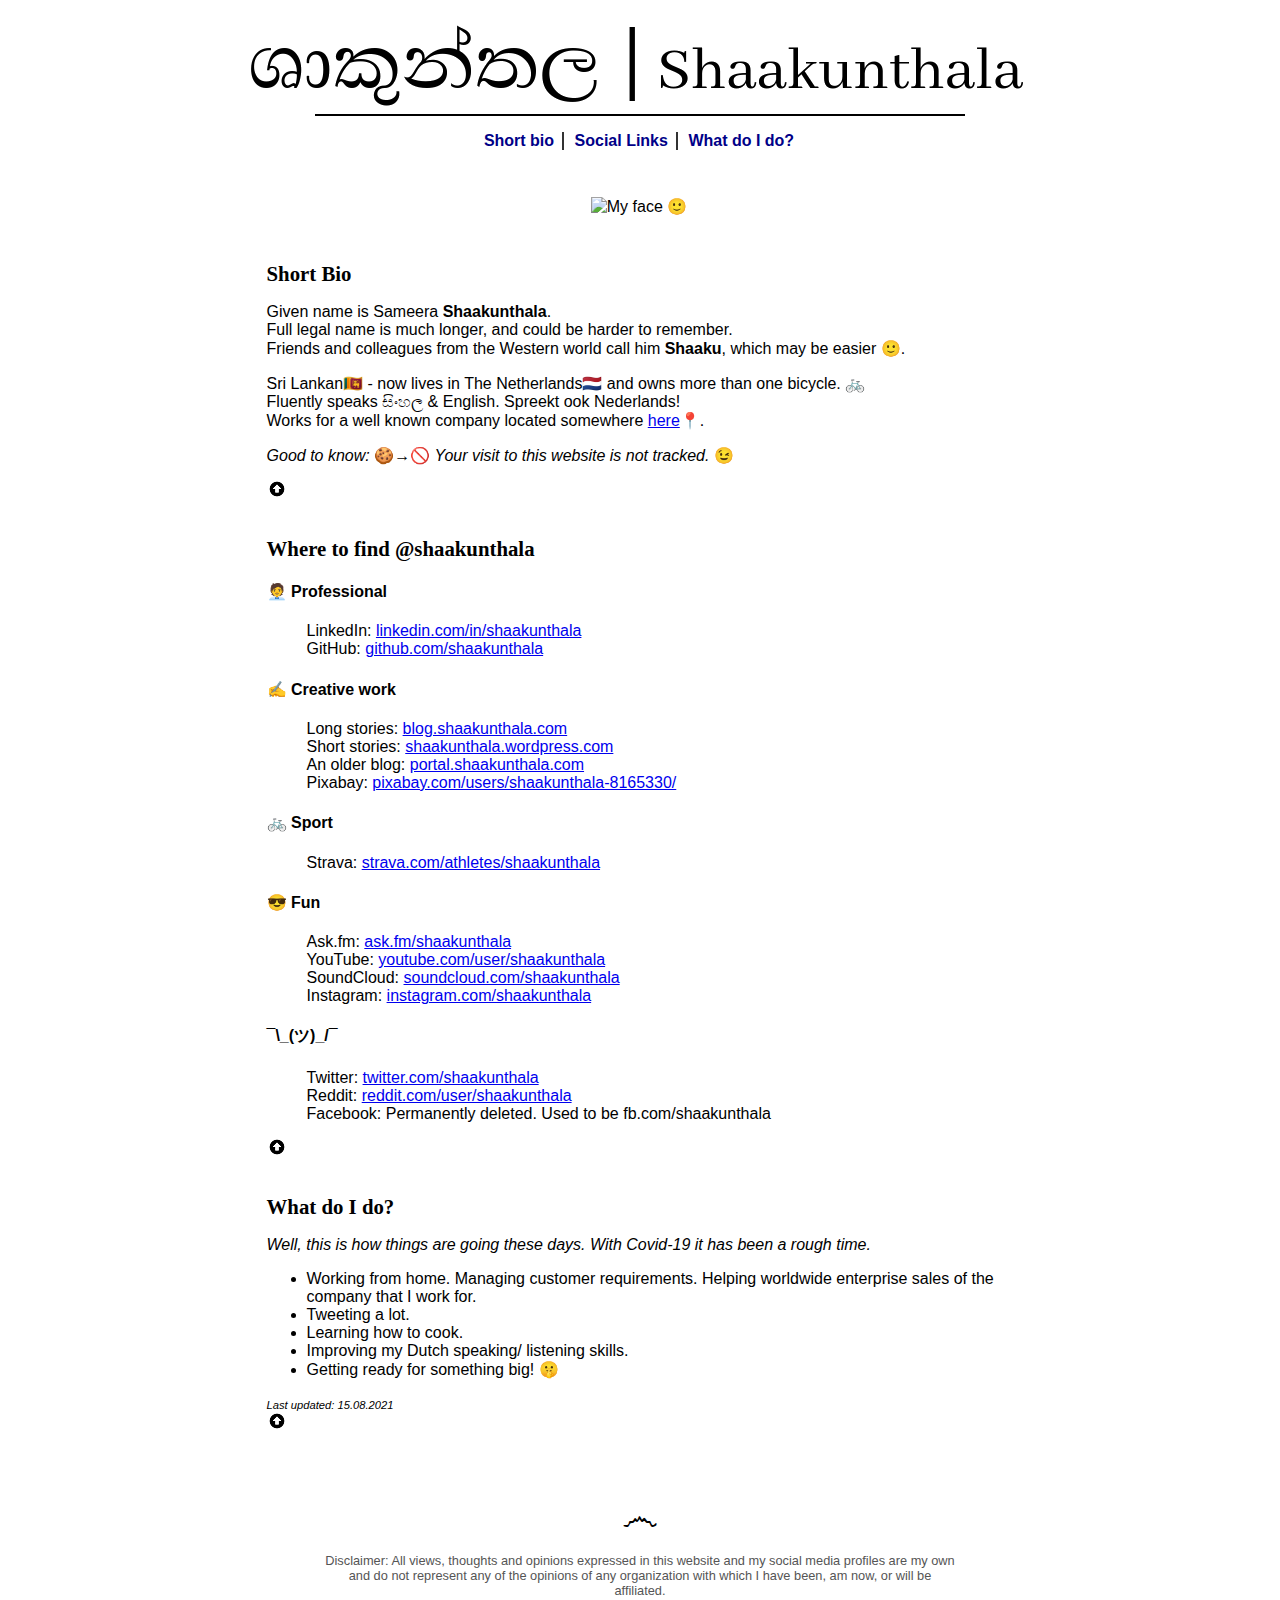
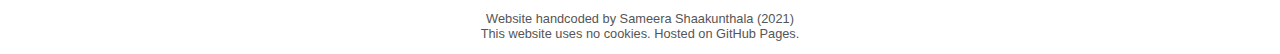
==== commit 0c9cb0f8: "Update index.html" ====
--- a/index.html
+++ b/index.html
@@ -401,7 +401,7 @@
                                 <li>Improving my Dutch speaking/ listening skills.</li>
                                 <li>Getting ready for something big! 🤫</li>
                             </ul>
-                            <span class="italic" style="font-size: 0.7em">Last updated: 17.03.2021</span>
+                            <span class="italic" style="font-size: 0.7em">Last updated: 15.08.2021</span>
                         </section>
                     </div>
                     <div title="Top" class="topArrow button"></div>
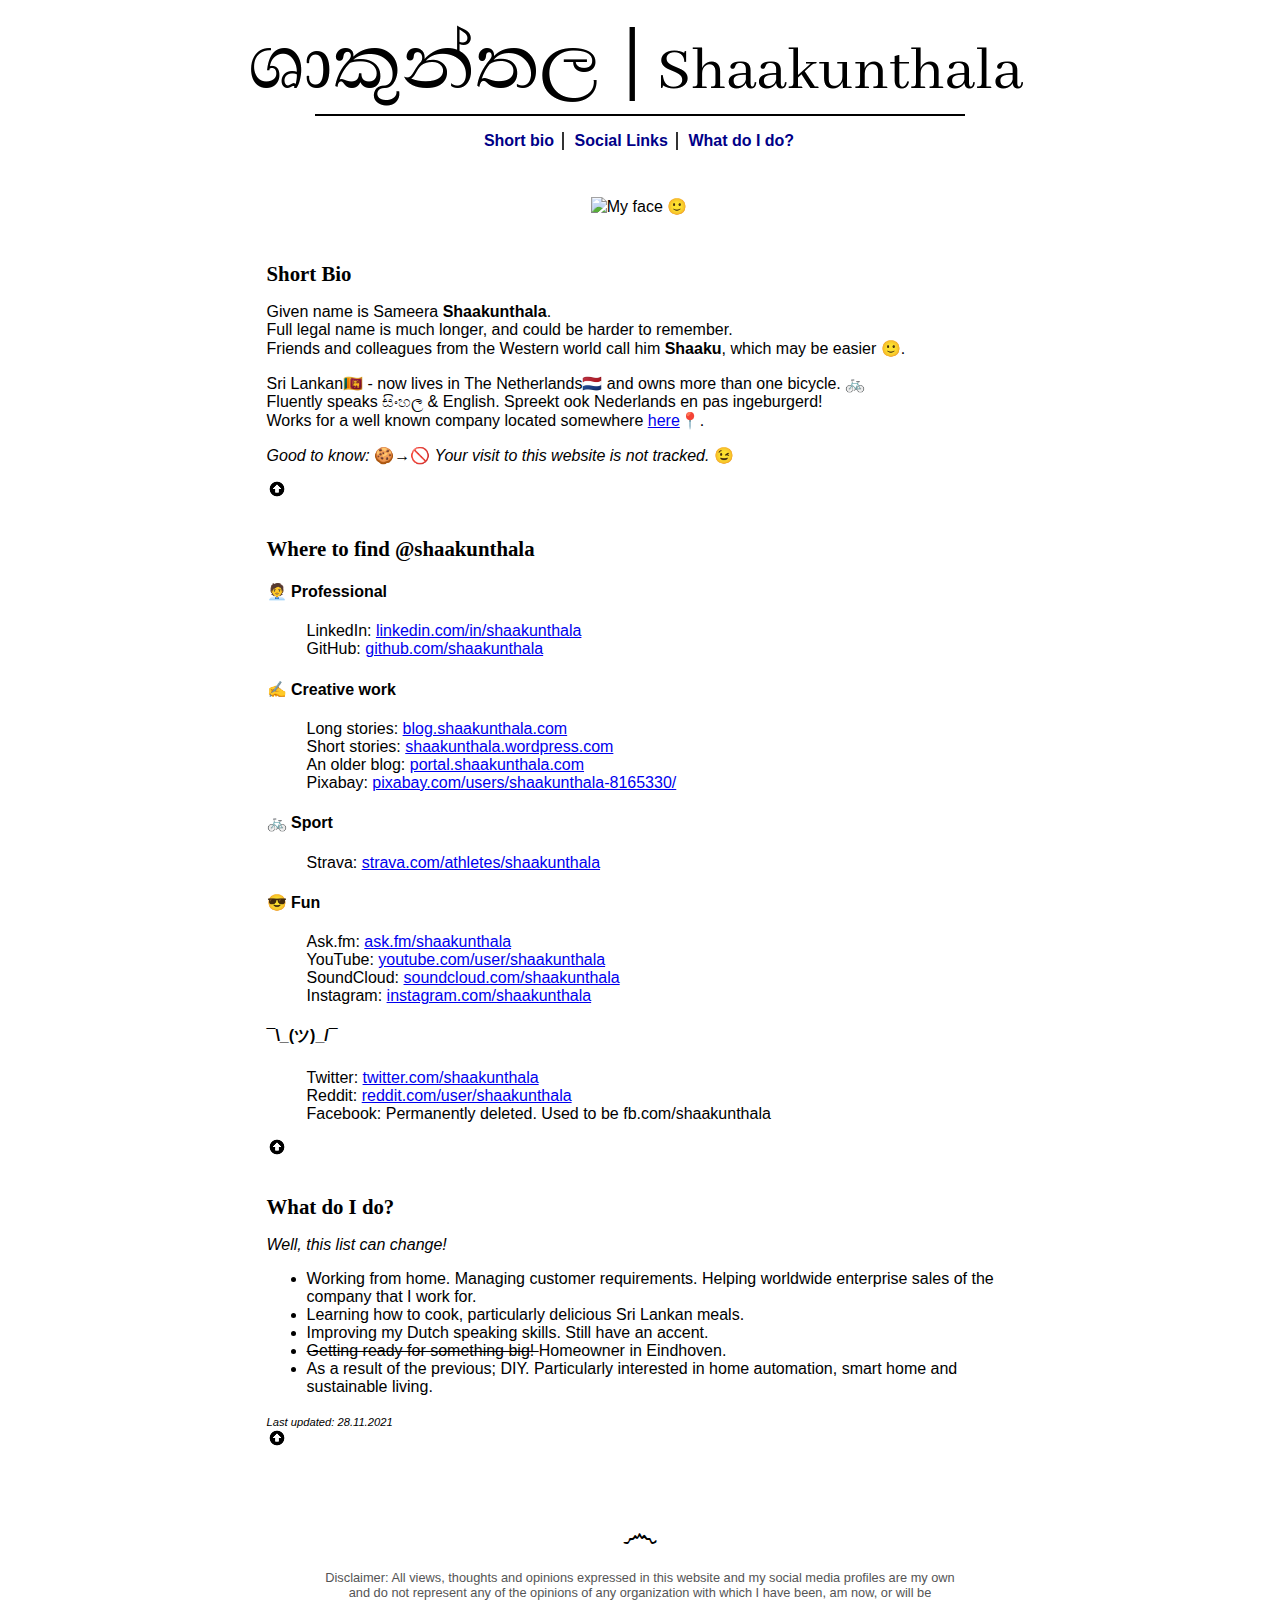
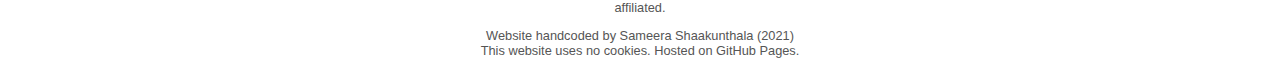
==== commit 93473393: "Content update" ====
--- a/index.html
+++ b/index.html
@@ -293,7 +293,7 @@
                             </p>
                             <p>
                                 <span itemprop="nationality">Sri Lankan</span>🇱🇰 - now lives in <span itemprop="addressCountry">The Netherlands</span>🇳🇱 and owns more than one bicycle. 🚲<br/>
-                                Fluently speaks <span itemprop="knowsLanguage" title="Sinhala">සිංහල</span> &amp; <span itemprop="knowsLanguage">English</span>. Spreekt ook <span itemprop="knowsLanguage" title="Dutch">Nederlands</span>!<br/>
+                                Fluently speaks <span itemprop="knowsLanguage" title="Sinhala">සිංහල</span> &amp; <span itemprop="knowsLanguage">English</span>. Spreekt ook <span itemprop="knowsLanguage" title="Dutch">Nederlands</span> en pas ingeburgerd!<br/>
                                 Works for a well known company located somewhere <a title="Map of Eindhoven" target="_blank" href="https://wego.here.com/?map=51.44351,5.48177,16,normal">here</a>📍.<br/>
                             </p>
                             <p>
@@ -393,15 +393,15 @@
                     <div>
                         <h2>What do I do?</h2>
                         <section><!-- TODO: Specify item scope -->
-                            <span class="italic">Well, this is how things are going these days. With Covid-19 it has been a rough time.</span>
+                            <span class="italic">Well, this list can change!</span>
                             <ul>
                                 <li>Working from home. Managing customer requirements. Helping worldwide enterprise sales of the company that I work for.</li>
-                                <li>Tweeting a lot.</li>
-                                <li>Learning how to cook.</li>
-                                <li>Improving my Dutch speaking/ listening skills.</li>
-                                <li>Getting ready for something big! 🤫</li>
+                                <li>Learning how to cook, particularly delicious Sri Lankan meals.</li>
+                                <li>Improving my Dutch speaking skills. Still have an accent.</li>
+                                <li><span style="text-decoration: line-through;">Getting ready for something big! </span>Homeowner in Eindhoven.</li>
+                                <li>As a result of the previous; DIY. Particularly interested in home automation, smart home and sustainable living.</li>
                             </ul>
-                            <span class="italic" style="font-size: 0.7em">Last updated: 15.08.2021</span>
+                            <span class="italic" style="font-size: 0.7em">Last updated: 28.11.2021</span>
                         </section>
                     </div>
                     <div title="Top" class="topArrow button"></div>
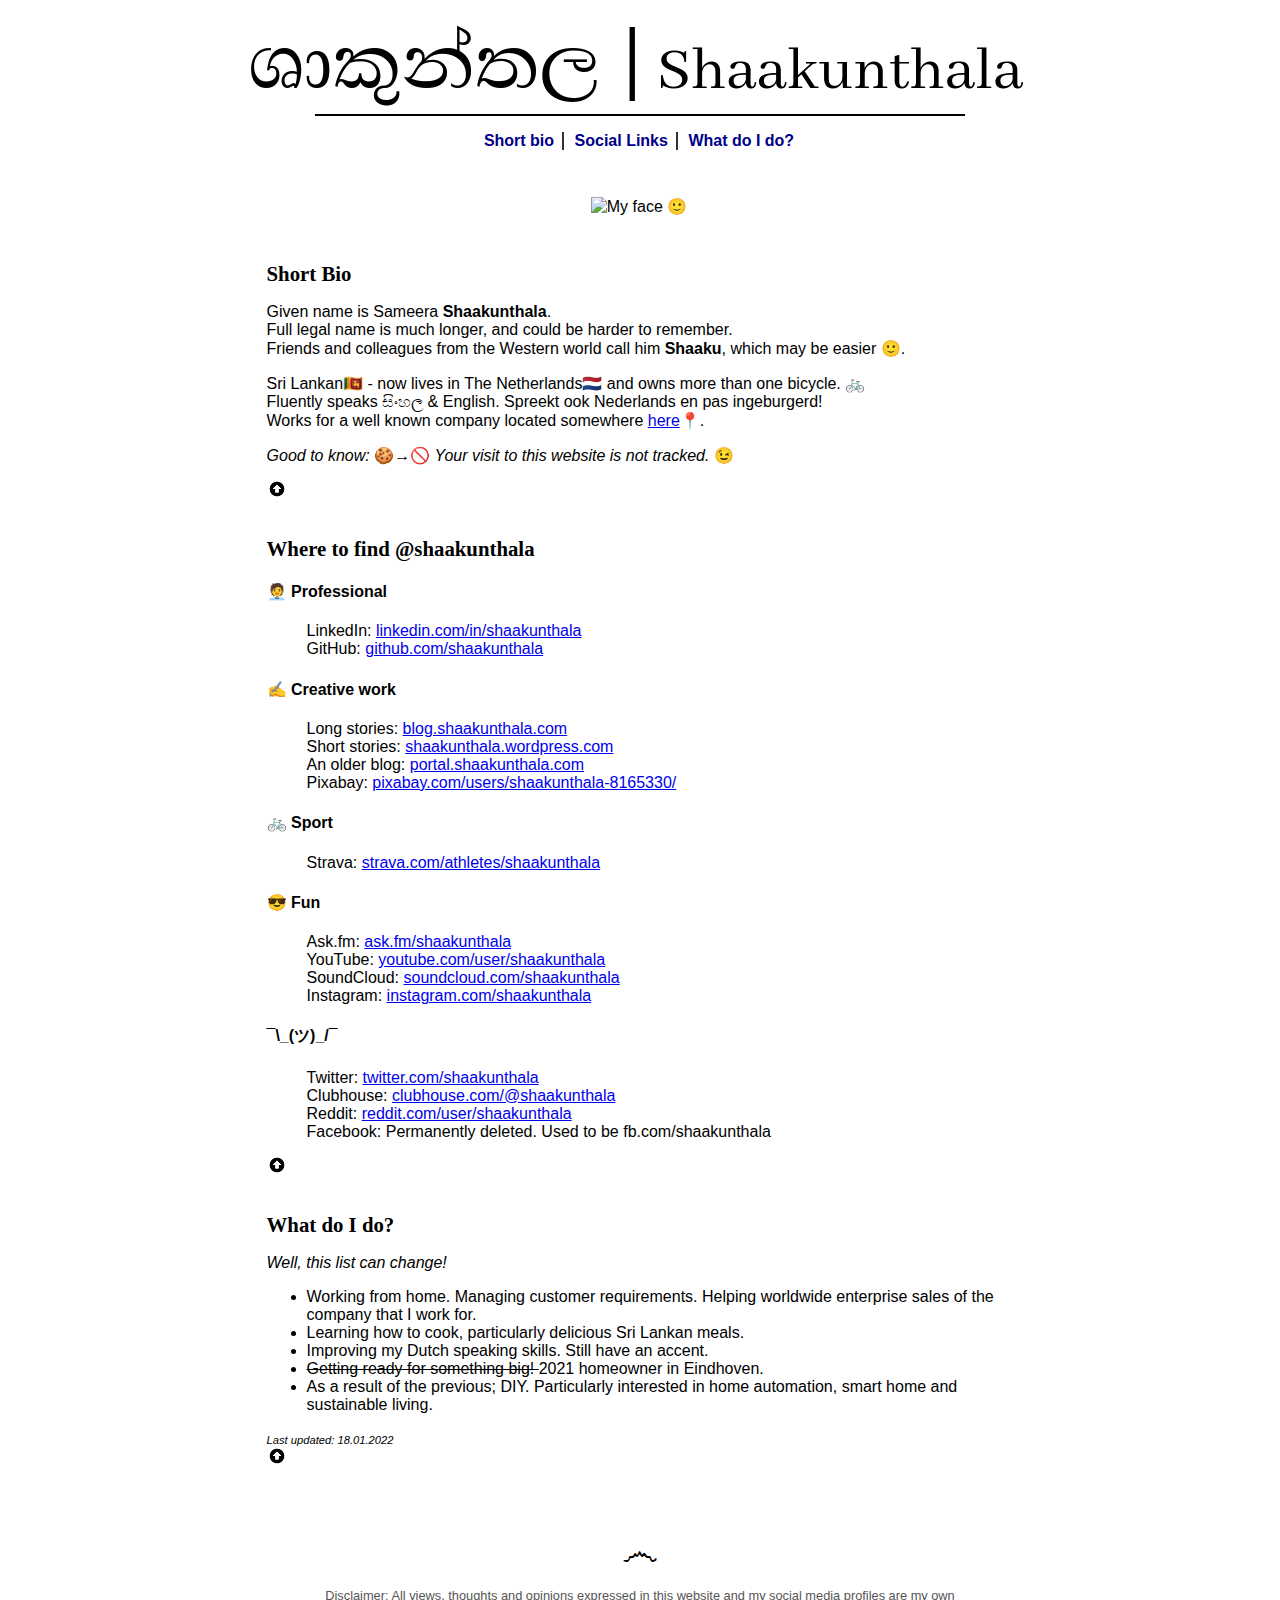
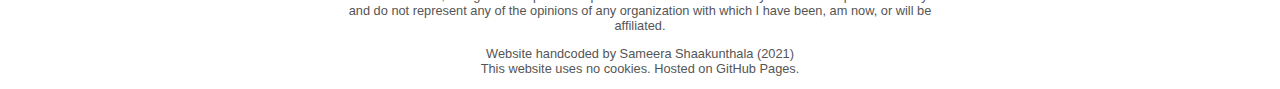
==== commit 5e1dd614: "Add Clubhouse to Social." ====
--- a/index.html
+++ b/index.html
@@ -377,6 +377,10 @@
                                 <a title="@shaakunthala" target="_blank" href="https://www.twitter.com/shaakunthala">twitter.com/shaakunthala</a>
                             </li>
                             <li>
+                                Clubhouse:
+                                <a title="@shaakunthala" target="_blank" href="https://www.clubhouse.com/@shaakunthala">clubhouse.com/@shaakunthala</a>
+                            </li>
+                            <li>
                                 Reddit:
                                 <a title="u/shaakunthala" target="_blank" href="https://www.reddit.com/user/shaakunthala">reddit.com/user/shaakunthala</a>
                             </li>
@@ -398,10 +402,10 @@
                                 <li>Working from home. Managing customer requirements. Helping worldwide enterprise sales of the company that I work for.</li>
                                 <li>Learning how to cook, particularly delicious Sri Lankan meals.</li>
                                 <li>Improving my Dutch speaking skills. Still have an accent.</li>
-                                <li><span style="text-decoration: line-through;">Getting ready for something big! </span>Homeowner in Eindhoven.</li>
+                                <li><span style="text-decoration: line-through;">Getting ready for something big! </span>2021 homeowner in Eindhoven.</li>
                                 <li>As a result of the previous; DIY. Particularly interested in home automation, smart home and sustainable living.</li>
                             </ul>
-                            <span class="italic" style="font-size: 0.7em">Last updated: 28.11.2021</span>
+                            <span class="italic" style="font-size: 0.7em">Last updated: 18.01.2022</span>
                         </section>
                     </div>
                     <div title="Top" class="topArrow button"></div>
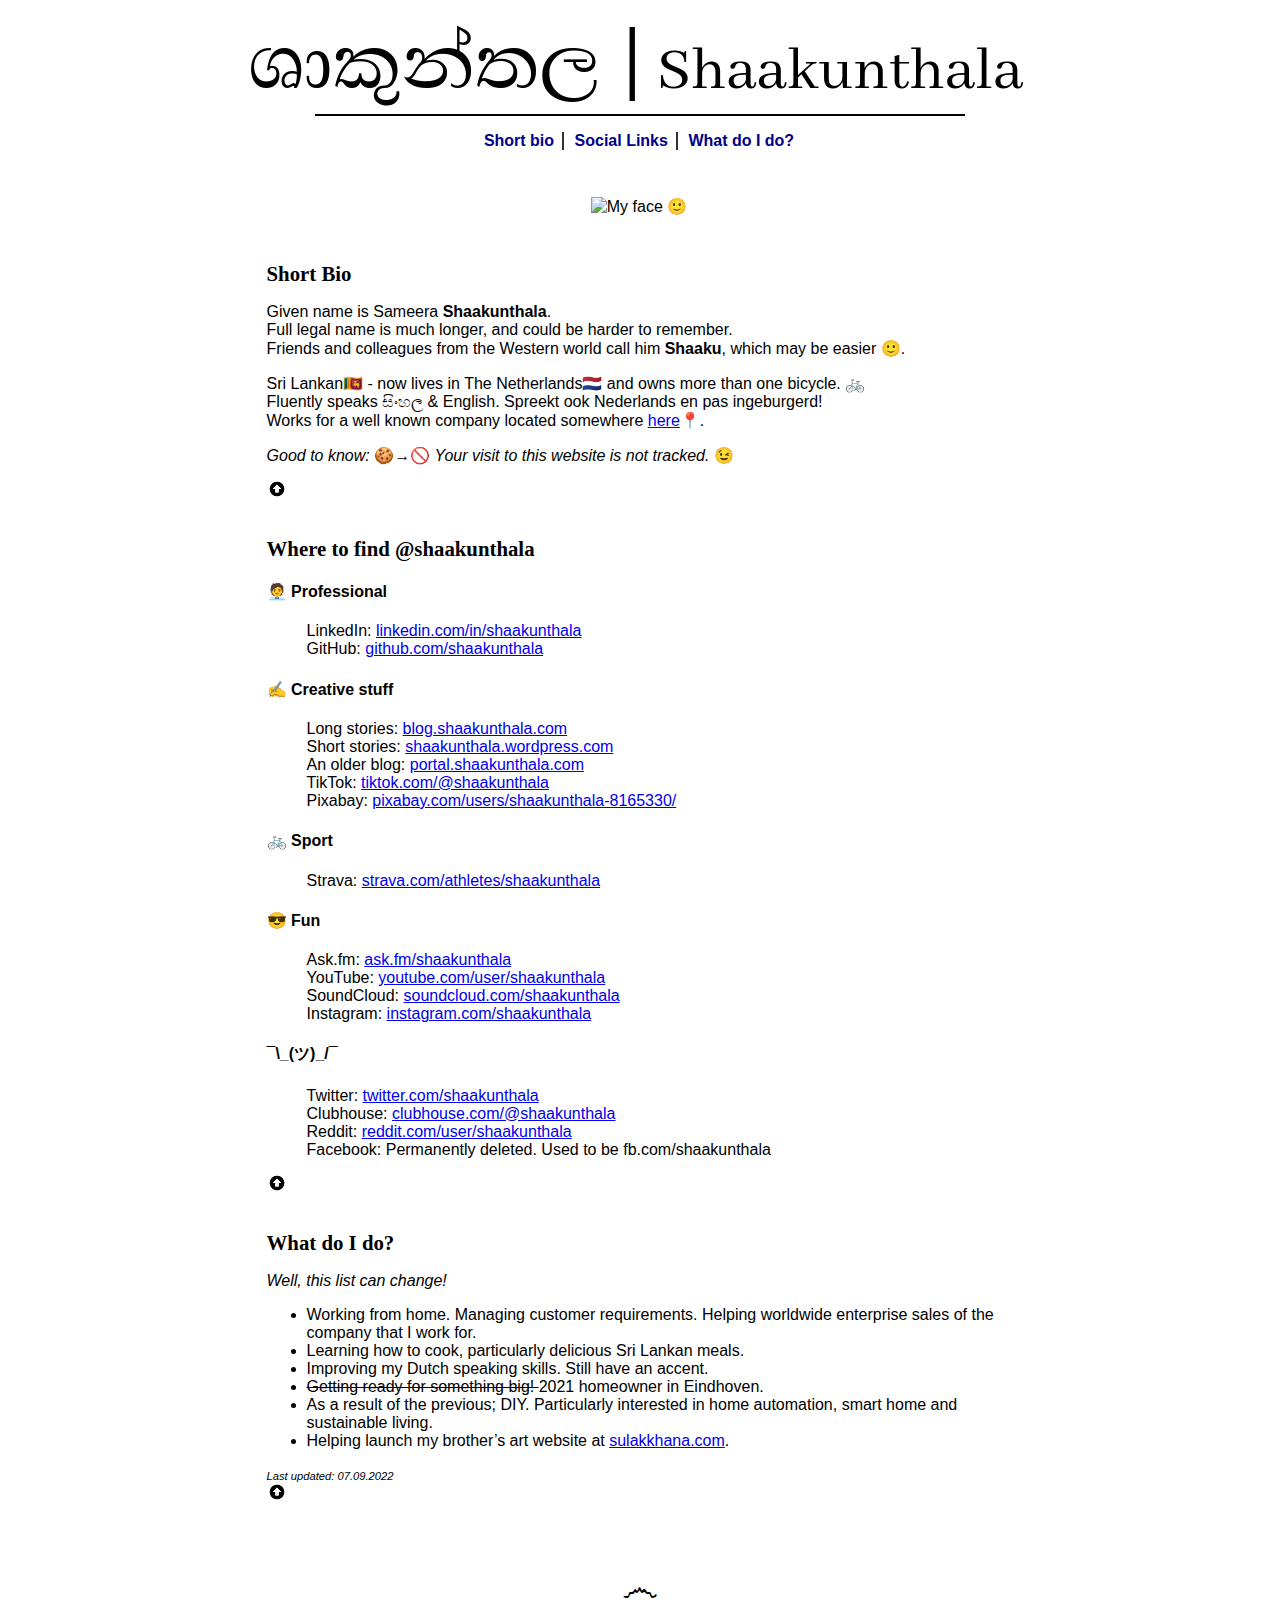
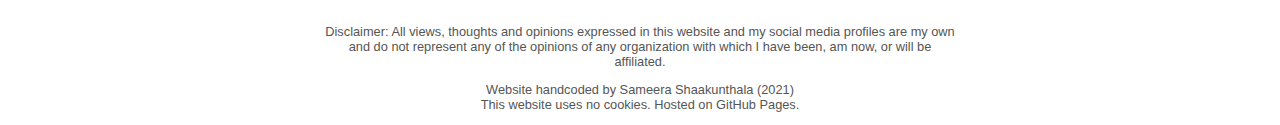
==== commit ec406808: "Added TikTok. Added brother's website URL." ====
--- a/index.html
+++ b/index.html
@@ -321,7 +321,7 @@
                         </ul>
 
                         <section itemscope itemtype="https://schema.org/CreativeWork">
-                            <h4>✍️ Creative work</h4>
+                            <h4>✍️ Creative stuff</h4>
                             <ul>
                                 <li>
                                     Long stories:
@@ -336,6 +336,10 @@
                                     <a itemprop="url" title="Blogger.com blog" target="_blank" href="https://portal.shaakunthala.com">portal.shaakunthala.com</a>
                                 </li>
                                 <li>
+                                    TikTok:
+                                    <a itemprop="url" title="TikTok handle" target="_blank" href="https://www.tiktok.com/@shaakunthala">tiktok.com/@shaakunthala</a>
+                                </li>
+                                <li>
                                     Pixabay:
                                     <a title="Royalty-free photos under Pixabay License" target="_blank" href="https://pixabay.com/users/shaakunthala-8165330">pixabay.com/users/shaakunthala-8165330/</a>
                                 </li>
@@ -404,8 +408,9 @@
                                 <li>Improving my Dutch speaking skills. Still have an accent.</li>
                                 <li><span style="text-decoration: line-through;">Getting ready for something big! </span>2021 homeowner in Eindhoven.</li>
                                 <li>As a result of the previous; DIY. Particularly interested in home automation, smart home and sustainable living.</li>
+                                <li>Helping launch my brother’s art website at <a title="Sulakkhana.com" target="_blank" href="http://sulakkhana.com">sulakkhana.com</a>.
                             </ul>
-                            <span class="italic" style="font-size: 0.7em">Last updated: 18.01.2022</span>
+                            <span class="italic" style="font-size: 0.7em">Last updated: 07.09.2022</span>
                         </section>
                     </div>
                     <div title="Top" class="topArrow button"></div>
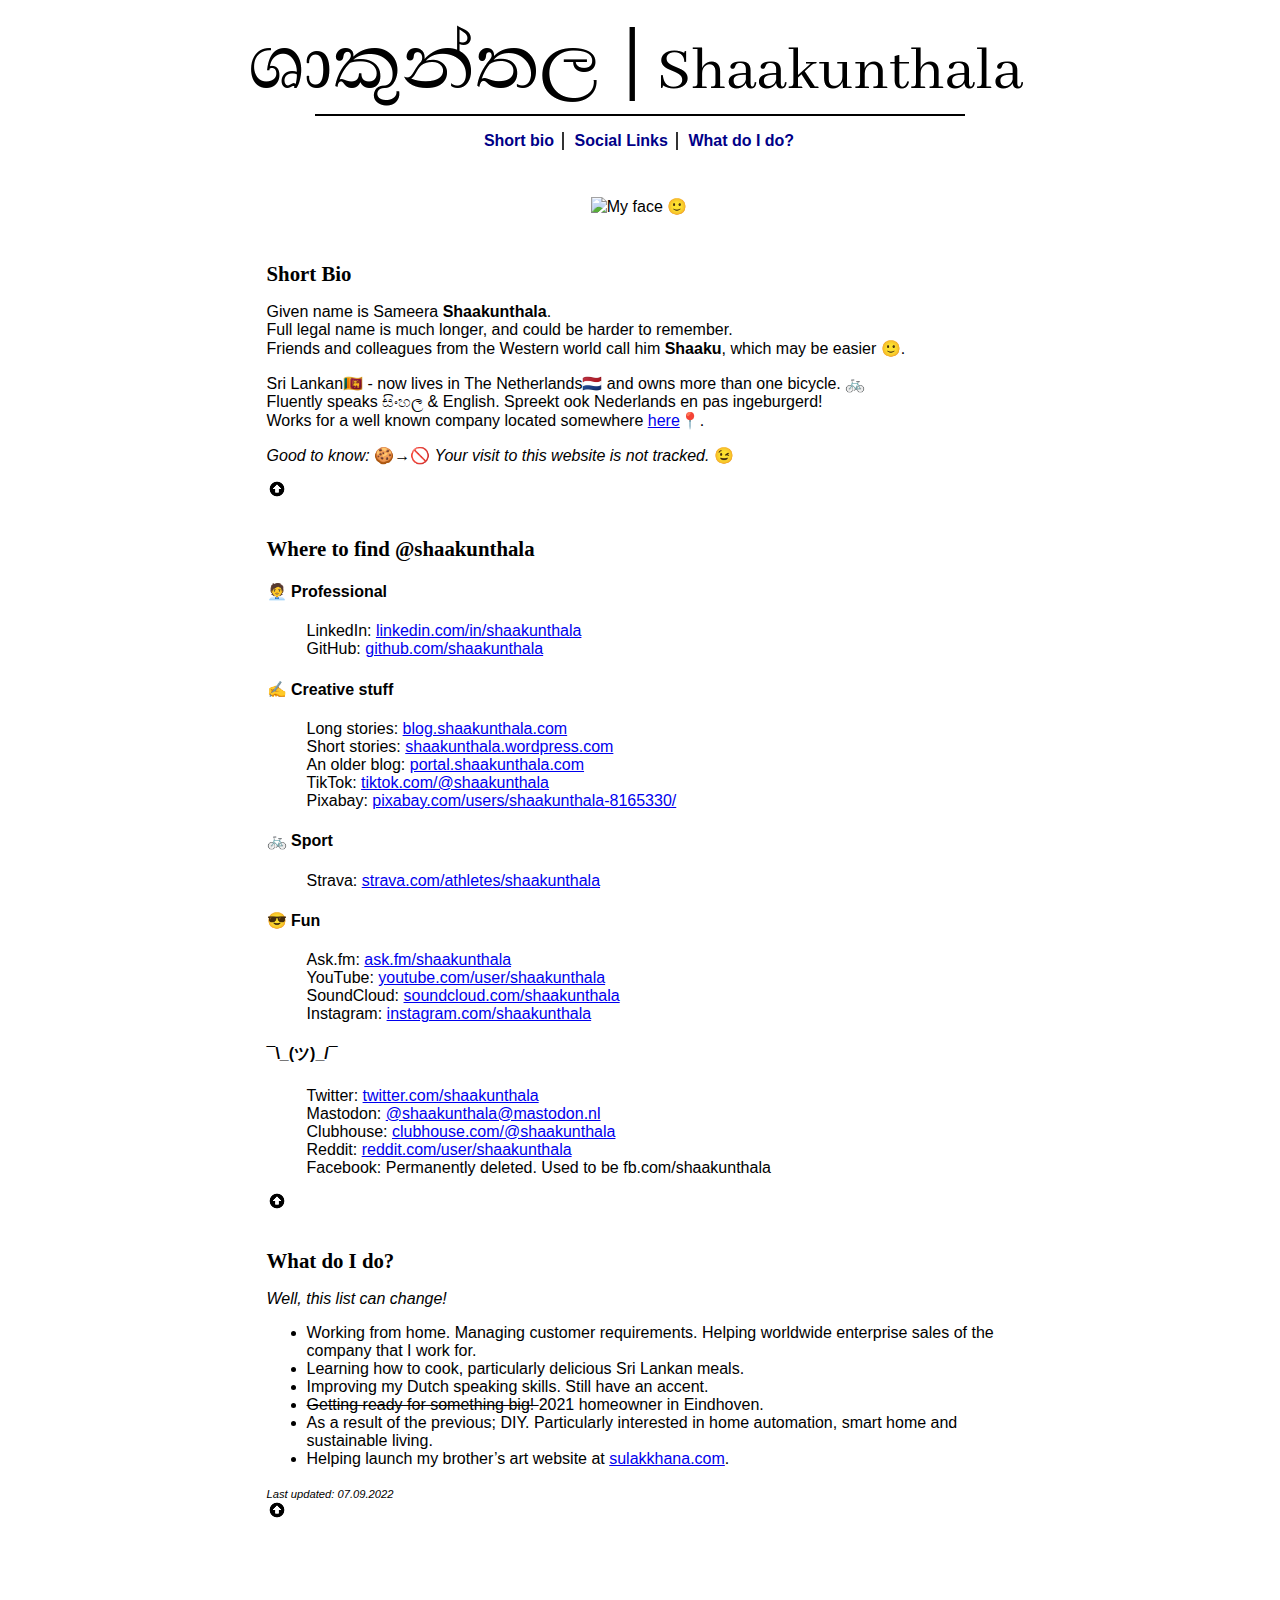
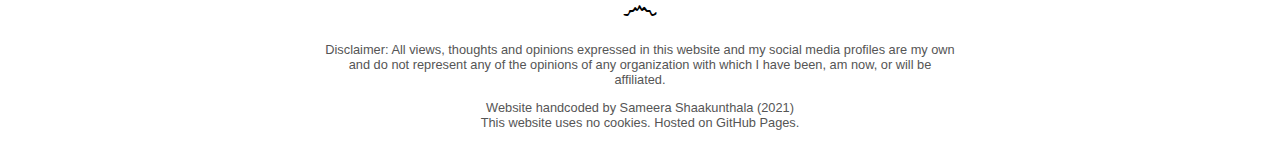
==== commit 98948e6a: "Add Mastodon" ====
--- a/index.html
+++ b/index.html
@@ -381,6 +381,10 @@
                                 <a title="@shaakunthala" target="_blank" href="https://www.twitter.com/shaakunthala">twitter.com/shaakunthala</a>
                             </li>
                             <li>
+                                Mastodon:
+                                <a rel="me" href="https://mastodon.nl/@shaakunthala">@shaakunthala@mastodon.nl</a>
+                            </li>
+                            <li>
                                 Clubhouse:
                                 <a title="@shaakunthala" target="_blank" href="https://www.clubhouse.com/@shaakunthala">clubhouse.com/@shaakunthala</a>
                             </li>
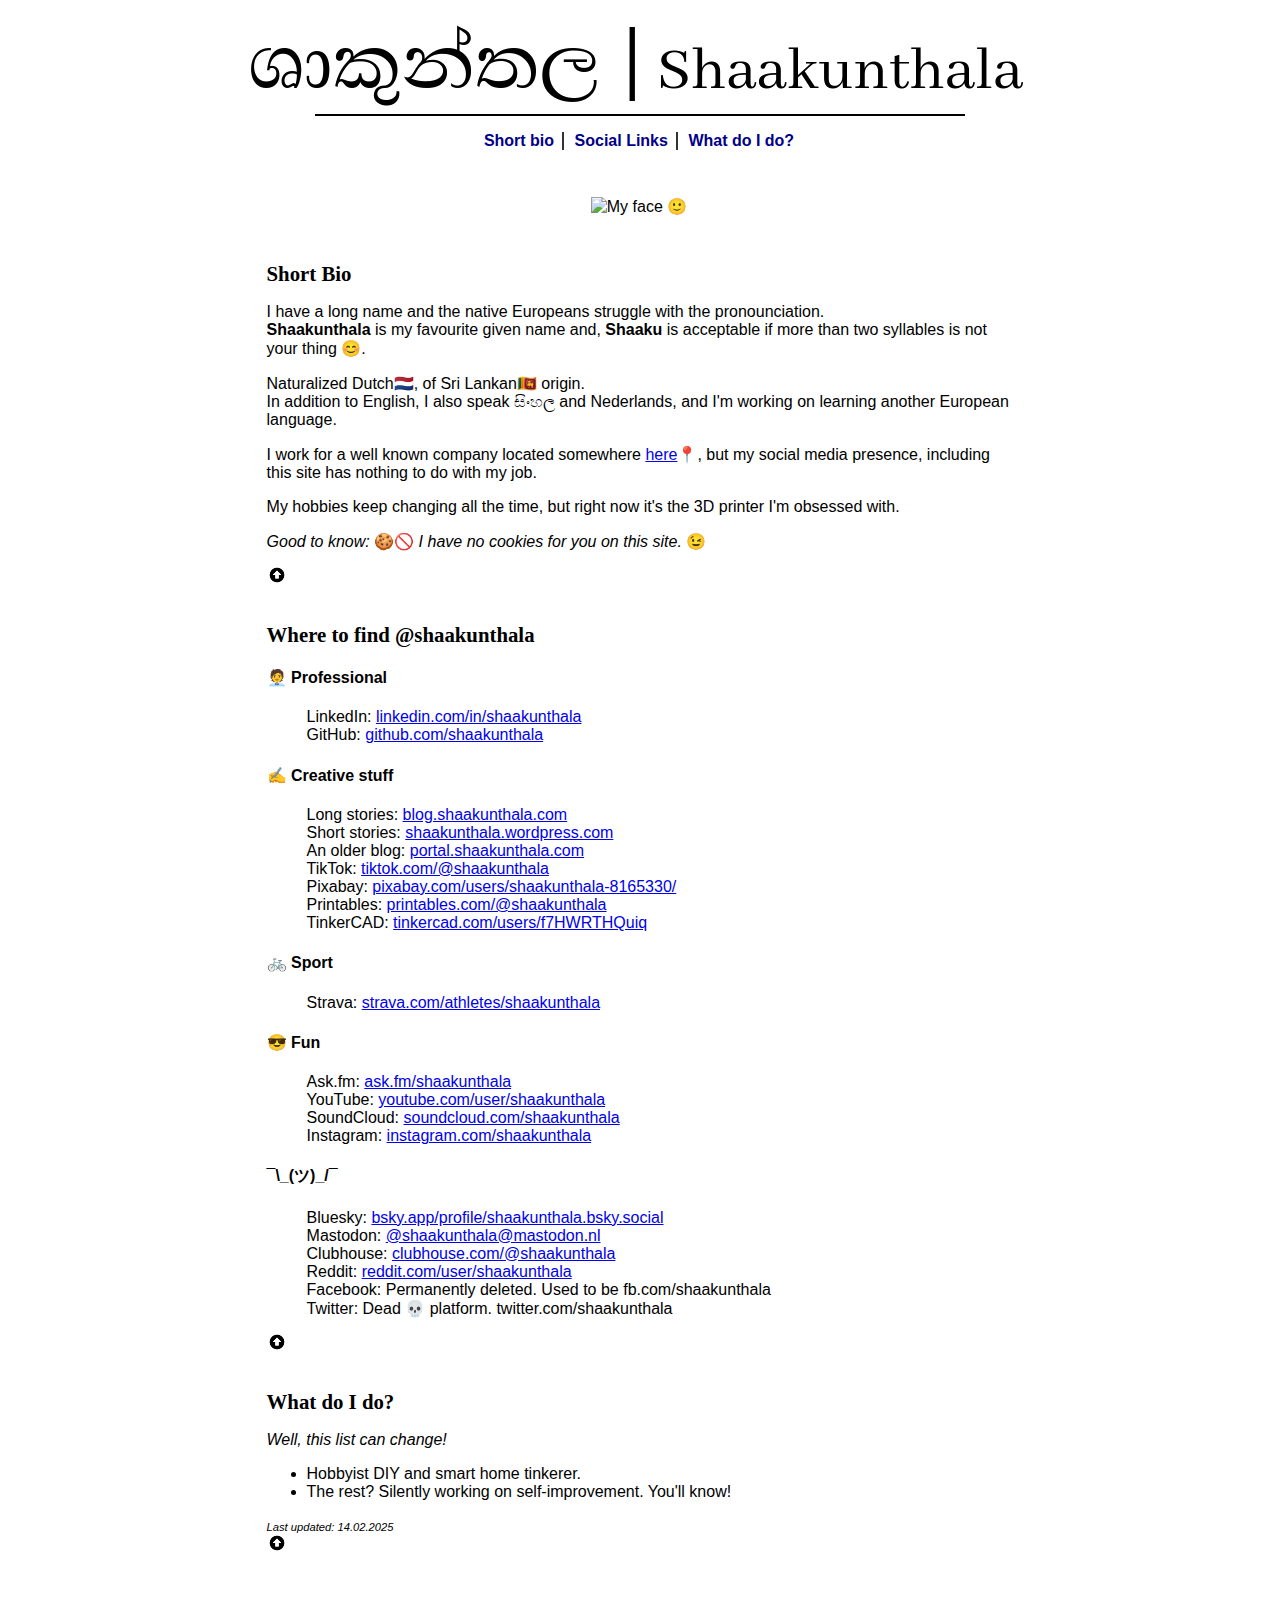
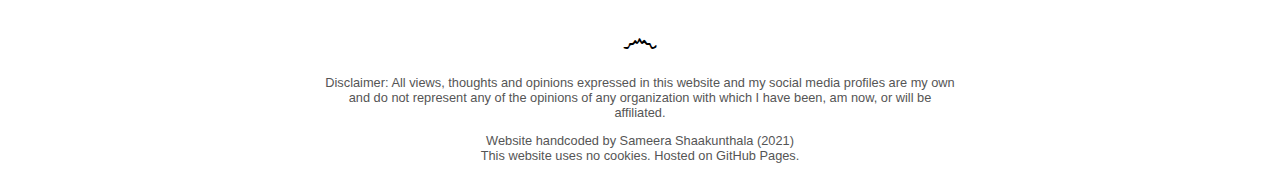
==== commit 181d7c55: "Updates" ====
--- a/index.html
+++ b/index.html
@@ -3,23 +3,18 @@
     <head>
         <title>Shaakunthala.com | Let’s get to know him!</title>
         <meta name=viewport content="width=device-width, initial-scale=1"/>
-        <meta name="description" content="Personal website of Sri Lankan information technology professional, experienced JIRA specialist, and tech blogger Sameera Shaakunthala. Let’s get to know more!"/>
-        <meta name="keywords" content="Shaakunthala,Shakunthala,Sameera,Atlassian,JIRA,Confluence,Bitbucket,Stash,Expert,Agile,ServiceDesk,Scrum,Kanban,Freelancer,ScrumMaster,SME,Specialist,Administrator,Developer,Blogger,Mentor,Toastmaster,LKA,NLD,Netherlands,Eindhoven,DenBosch,sHertogenbosch,Ambalangoda,Colombo,SriLanka,SriLankan,Lankan,Sri,Lanka,LK,NL,Sri Lankan JIRA administrator,Sri Lankan JIRA specialist,ශාකුන්තල,සිංහල,බ්ලොග්,සමීර"/>
+        <meta name="description" content="Personal website of Shaakunthala."/>
+        <meta name="keywords" content="Shaakunthala,Shakunthala,Sameera,Atlassian,JIRA,Confluence,Bitbucket,Stash,Expert,Agile,ServiceDesk,Scrum,Kanban,Freelancer,ScrumMaster,SME,Specialist,Administrator,Developer,Blogger,Mentor,Toastmaster,LKA,NLD,Netherlands,Eindhoven,LK,NL, JIRA administrator,JIRA specialist,ශාකුන්තල,සිංහල,බ්ලොග්,සමීර"/>
         <meta name="author" content="Sameera Shaakunthala"/>
         <meta http-equiv="content-type" content="text/html; charset=UTF-8" />
-        <!-- Facebook/ Twitter -->
+        <!-- Facebook/ Twitter (Twitter is dead) -->
         <meta property="og:title" content="Shaakunthala.com | Let’s get to know him!"/>
         <meta property="og:site_name" content="Personal website of Sameera Shaakunthala."/>
         <meta property="og:type" content="website"/>
-        <meta property="twitter:title" content="Shaakunthala.com | Let’s get to know him!"/>
-        <meta property="og:description" content="Personal website of Sri Lankan information technology professional, experienced JIRA specialist, and tech blogger Sameera Shaakunthala. Let’s get to know more!"/>
-        <meta property="twitter:description" content="Personal website of Sri Lankan information technology professional, experienced JIRA specialist/ administrator, and tech blogger Sameera Shaakunthala. Let’s get to know more!"/>
-        <meta name="twitter:card" content="summary"/>
+        <meta property="og:description" content="Personal website of Shaakunthala. Let’s get to know more!"/>
         <meta property="og:image" content="http://www.shaakunthala.com/me.jpg"/>
-        <meta property="twitter:image" content="http://www.shaakunthala.com/me.jpg"/>
         <meta property="og:url" content="http://www.shaakunthala.com/" />
-        <meta name="twitter:site" content="http://www.shaakunthala.com/" />
-        <!-- Facebook/ Twitter -->
+        <!-- Facebook/ Twitter (Remember, Twitter is dead) -->
         <link rel="shortcut icon" type="image/png" href="[data-uri]"/>
         <script>
             <!--
@@ -287,17 +282,20 @@
                         <h2>Short Bio</h2>
                         <section itemscope itemtype="https://schema.org/Person">
                             <p>
-                                Given name is <span itemprop="name">Sameera <span class="bold">Shaakunthala</span></span>.<br/>
-                                Full legal name is much longer, and could be harder to remember.<br/>
-                                Friends and colleagues from the Western world call him <span class="bold" itemprop="additionalName">Shaaku</span>, which may be easier <span class="emoji 😊">🙂</span>.
+                                I have a long name and the native Europeans struggle with the pronounciation. <br/><span itemprop="name"><span class="bold">Shaakunthala</span></span> is my favourite given name and, <span class="bold" itemprop="additionalName">Shaaku</span> is acceptable if more than two syllables is not your thing <span class="emoji 😊">😊</span>.
                             </p>
                             <p>
-                                <span itemprop="nationality">Sri Lankan</span>🇱🇰 - now lives in <span itemprop="addressCountry">The Netherlands</span>🇳🇱 and owns more than one bicycle. 🚲<br/>
-                                Fluently speaks <span itemprop="knowsLanguage" title="Sinhala">සිංහල</span> &amp; <span itemprop="knowsLanguage">English</span>. Spreekt ook <span itemprop="knowsLanguage" title="Dutch">Nederlands</span> en pas ingeburgerd!<br/>
-                                Works for a well known company located somewhere <a title="Map of Eindhoven" target="_blank" href="https://wego.here.com/?map=51.44351,5.48177,16,normal">here</a>📍.<br/>
+                                Naturalized <span itemprop="nationality">Dutch</span>🇳🇱, of <span itemprop="birthPlace">Sri Lankan</span>🇱🇰 origin. <br/>
+                                In addition to <span itemprop="knowsLanguage" title="English">English</span>, I also speak <span itemprop="knowsLanguage" title="Sinhala">සිංහල</span> and <span itemprop="knowsLanguage" title="Dutch">Nederlands</span>, and I'm working on learning another European language.<br/>
                             </p>
                             <p>
-                                <span class="italic">Good to know:</span> 🍪→🚫 <span class="italic">Your visit to this website is not tracked.</span> 😉
+                                I work for a well known company located somewhere <a title="Map of Eindhoven" target="_blank" href="https://wego.here.com/?map=51.44351,5.48177,16,normal">here</a>📍, but my social media presence, including this site has nothing to do with my job.<br/>
+                            </p>
+                            <p>
+                                My hobbies keep changing all the time, but right now it's the 3D printer I'm obsessed with.<br/>
+                            </p>
+                            <p>
+                                <span class="italic">Good to know:</span> 🍪🚫 <span class="italic">I have no cookies for you on this site.</span> 😉
                             </p>
                         </section>
                     </div>
@@ -341,7 +339,15 @@
                                 </li>
                                 <li>
                                     Pixabay:
-                                    <a title="Royalty-free photos under Pixabay License" target="_blank" href="https://pixabay.com/users/shaakunthala-8165330">pixabay.com/users/shaakunthala-8165330/</a>
+                                    <a itemprop="url" title="Royalty-free photos under Pixabay License" target="_blank" href="https://pixabay.com/users/shaakunthala-8165330">pixabay.com/users/shaakunthala-8165330/</a>
+                                </li>
+                                <li>
+                                    Printables:
+                                    <a itemprop="url" title="3D Printables by me" target="_blank" href="https://www.printables.com/@shaakunthala">printables.com/@shaakunthala</a>
+                                </li>
+                                <li>
+                                    TinkerCAD:
+                                    <a itemprop="url" title="3D Designs by me" target="_blank" href="https://www.tinkercad.com/users/f7HWRTHQuiq">tinkercad.com/users/f7HWRTHQuiq</a>
                                 </li>
                             </ul>
                         </section>
@@ -377,12 +383,12 @@
                         <h4>¯\_(ツ)_/¯</h4>
                         <ul>
                             <li>
-                                Twitter:
-                                <a title="@shaakunthala" target="_blank" href="https://www.twitter.com/shaakunthala">twitter.com/shaakunthala</a>
+                                Bluesky:
+                                <a title="@shaakunthala.bsky.social" target="_blank" href="https://bsky.app/profile/shaakunthala.bsky.social">bsky.app/profile/shaakunthala.bsky.social</a>
                             </li>
                             <li>
                                 Mastodon:
-                                <a rel="me" href="https://mastodon.nl/@shaakunthala">@shaakunthala@mastodon.nl</a>
+                                <a rel="me" target="_blank" href="https://mastodon.nl/@shaakunthala">@shaakunthala@mastodon.nl</a>
                             </li>
                             <li>
                                 Clubhouse:
@@ -394,6 +400,9 @@
                             </li>
                             <li>
                                 Facebook: Permanently deleted. Used to be fb.com/shaakunthala
+                            </li>
+                            <li>
+                                Twitter: Dead 💀 platform. twitter.com/shaakunthala
                             </li>
                         </ul>
                     </div>
@@ -407,14 +416,10 @@
                         <section><!-- TODO: Specify item scope -->
                             <span class="italic">Well, this list can change!</span>
                             <ul>
-                                <li>Working from home. Managing customer requirements. Helping worldwide enterprise sales of the company that I work for.</li>
-                                <li>Learning how to cook, particularly delicious Sri Lankan meals.</li>
-                                <li>Improving my Dutch speaking skills. Still have an accent.</li>
-                                <li><span style="text-decoration: line-through;">Getting ready for something big! </span>2021 homeowner in Eindhoven.</li>
-                                <li>As a result of the previous; DIY. Particularly interested in home automation, smart home and sustainable living.</li>
-                                <li>Helping launch my brother’s art website at <a title="Sulakkhana.com" target="_blank" href="http://sulakkhana.com">sulakkhana.com</a>.
+                                <li>Hobbyist DIY and smart home tinkerer.</li>
+                                <li>The rest? Silently working on self-improvement. You'll know!</li>
                             </ul>
-                            <span class="italic" style="font-size: 0.7em">Last updated: 07.09.2022</span>
+                            <span class="italic" style="font-size: 0.7em">Last updated: 14.02.2025</span>
                         </section>
                     </div>
                     <div title="Top" class="topArrow button"></div>
